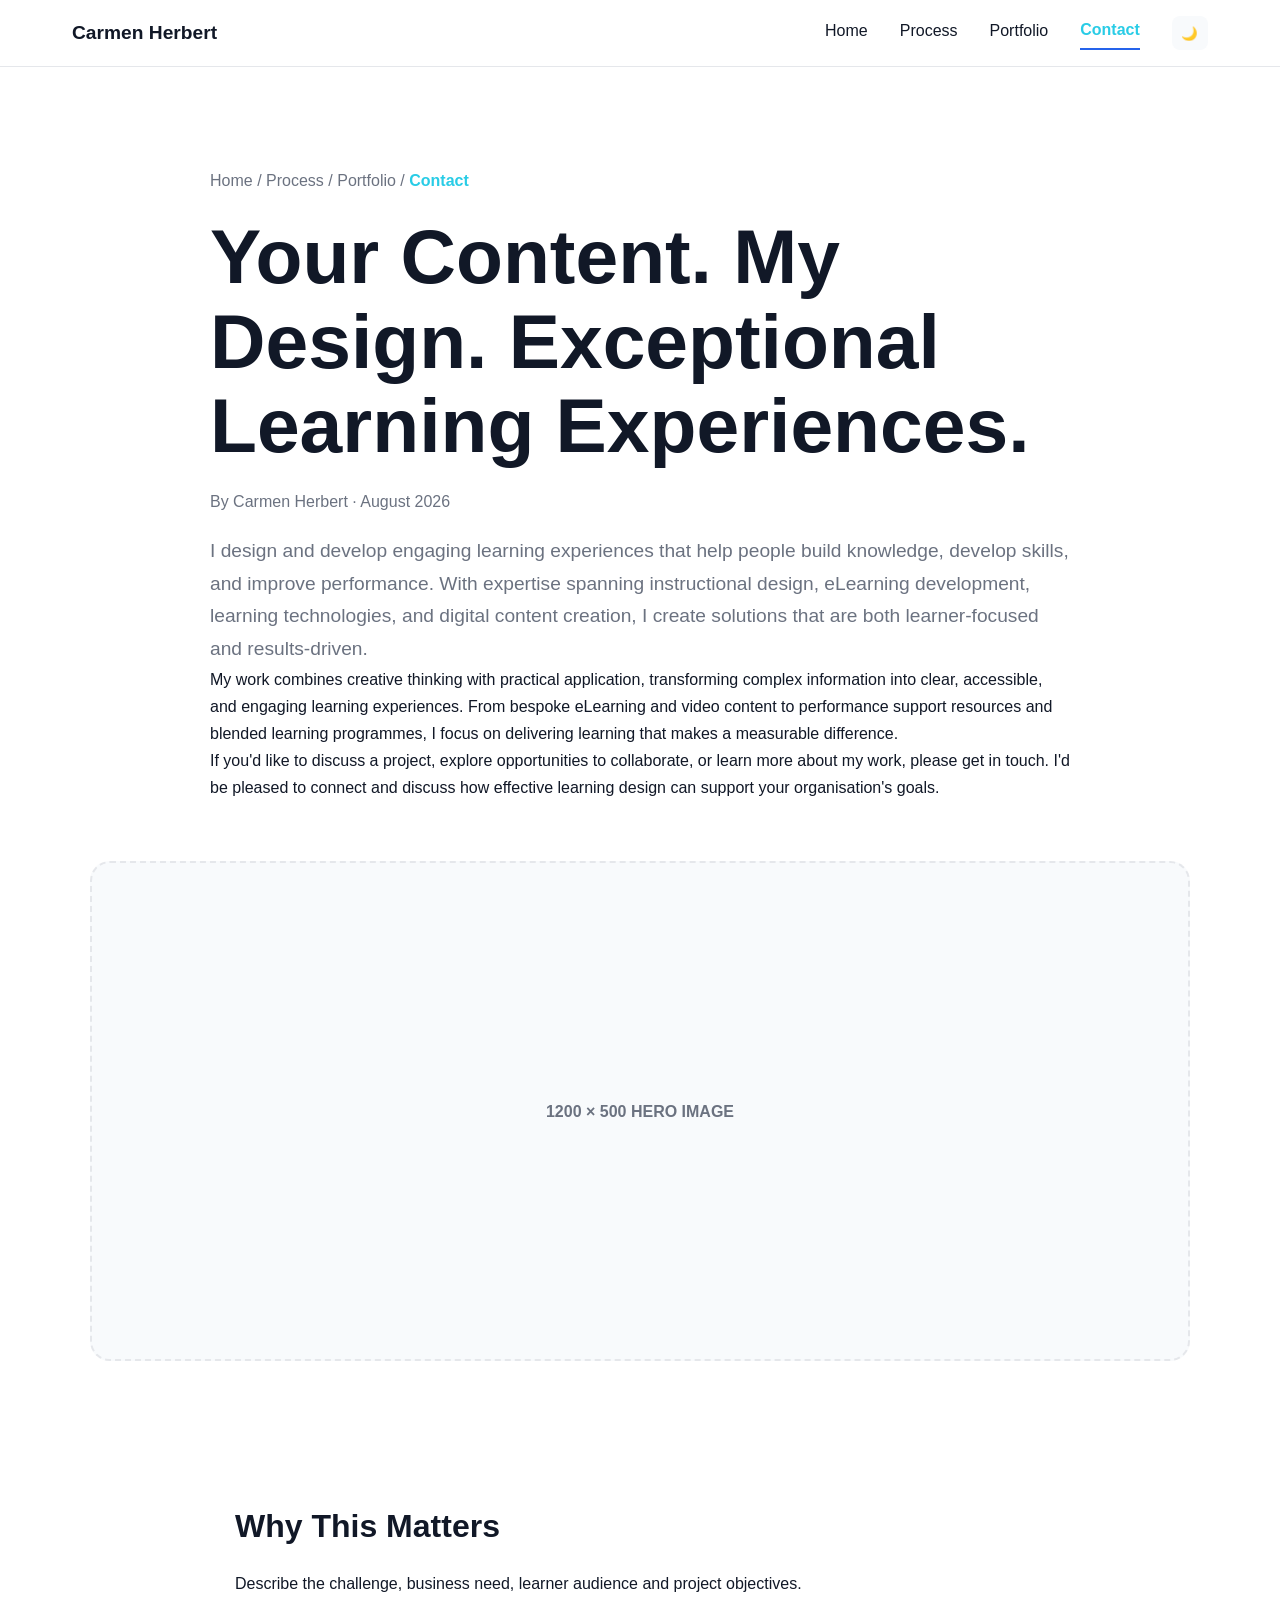
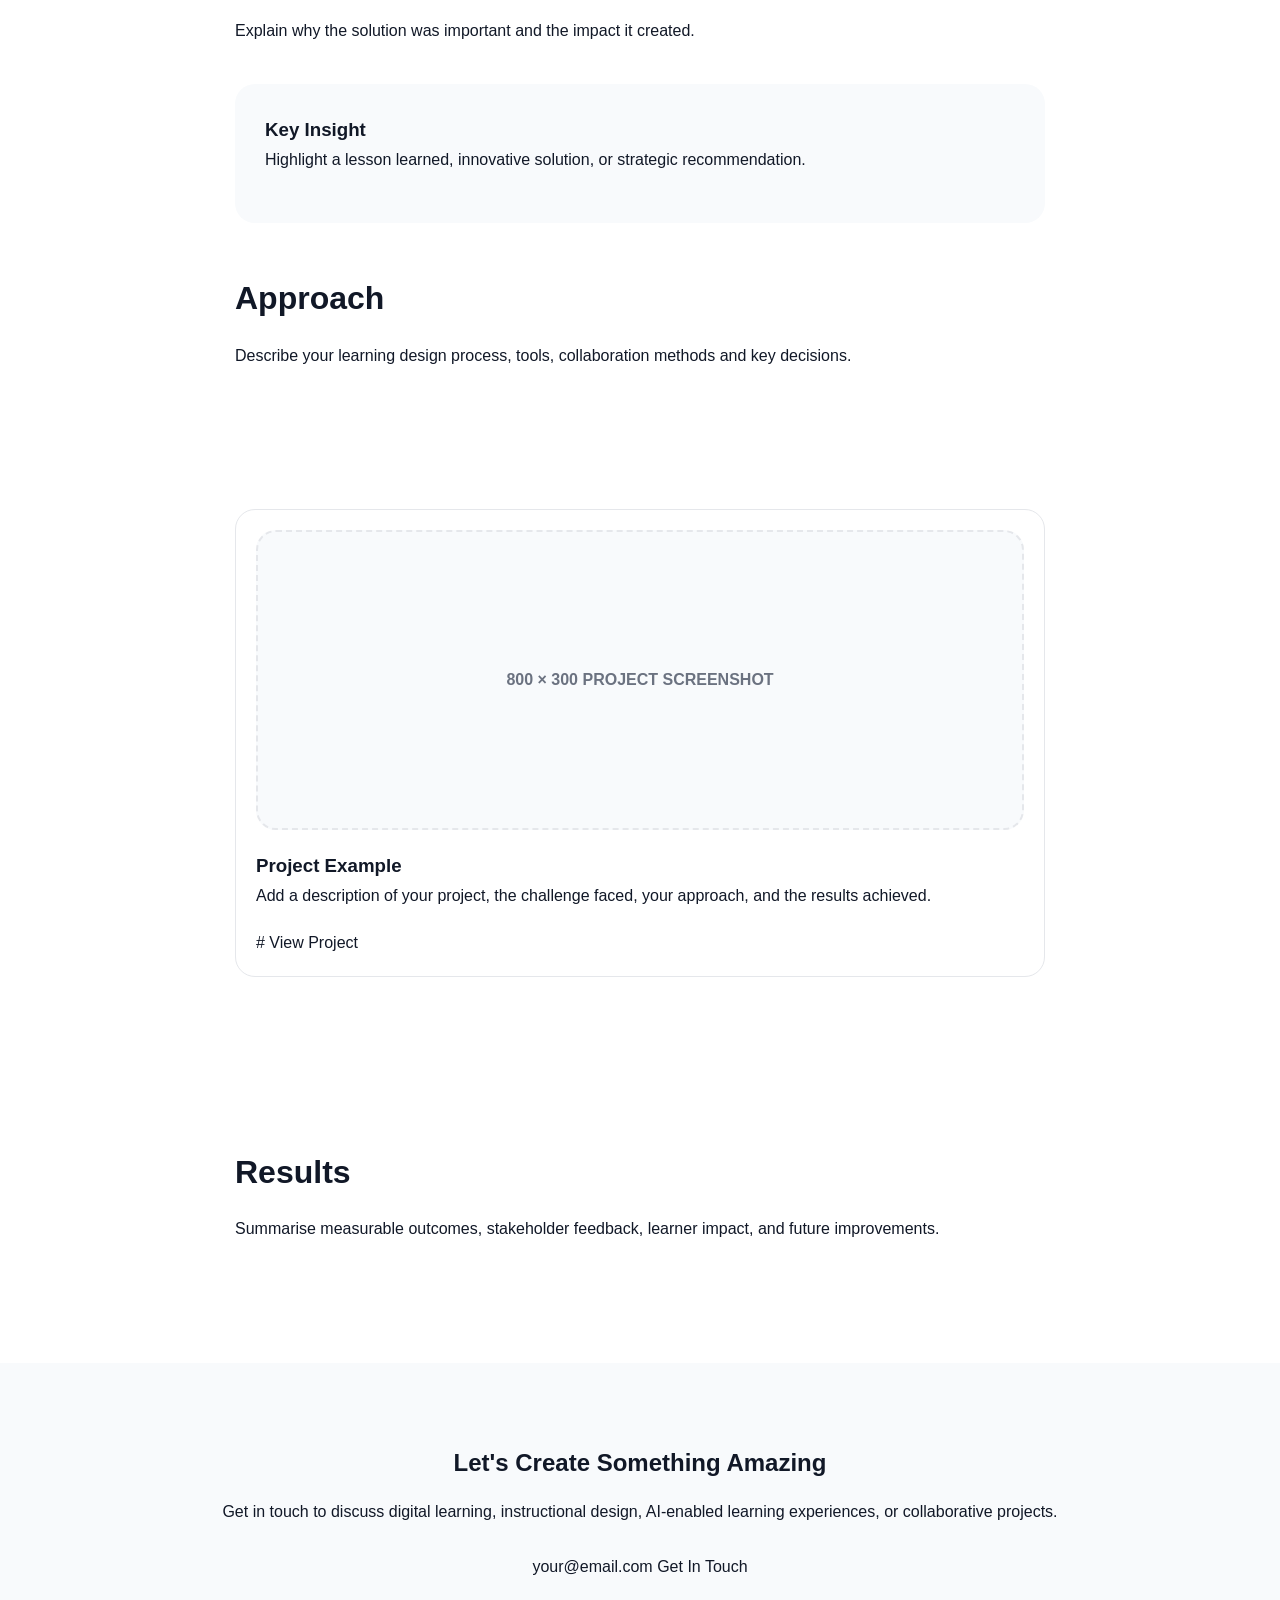
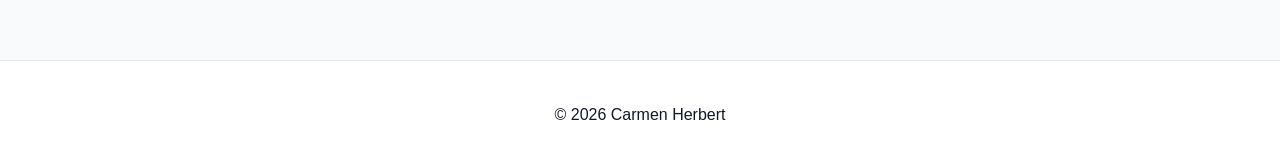
==== Contact.html @ 21429916 "Update Contact.html" ====
<!DOCTYPE html>
<html lang="en">
<head>
<meta charset="UTF-8">
<meta name="viewport" content="width=device-width, initial-scale=1.0">

<title>Carmen Herbert | Learning Experience Portfolio</title>

<style>

:root{
    --bg:#ffffff;
    --text:#111827;
    --muted:#6b7280;
    --card:#f8fafc;
    --border:#e5e7eb;
}

.dark{
    --bg:#0f172a;
    --text:#f8fafc;
    --muted:#94a3b8;
    --card:#1e293b;
    --border:#334155;
}

*{
    margin:0;
    padding:0;
    box-sizing:border-box;
}

html{
    scroll-behavior:smooth;
}

body{
    font-family:Arial, Helvetica, sans-serif;
    background:var(--bg);
    color:var(--text);
    line-height:1.7;
    transition:.3s ease;
}

/* NAVIGATION */

.menu a{
    text-decoration:none;
    color:var(--muted);
    padding-bottom:5px;
}

.menu a:hover{
    color:var(--text);
}

.menu a.active{
    color:#29cce6;
    font-weight:700;
    border-bottom:2px solid #2563eb;
}

.menu a{
    text-decoration:none;
    color:var(--text);
    transition:.3s;
}

.menu a:hover{
    color:#29cce6;
}

header{
    position:sticky;
    top:0;
    background:var(--bg);
    border-bottom:1px solid var(--border);
    z-index:1000;
}

.nav{
    max-width:1200px;
    margin:auto;
    padding:1rem 2rem;

    display:flex;
    justify-content:space-between;
    align-items:center;
}

.logo{
    font-weight:bold;
    font-size:1.2rem;
}

.menu{
    display:flex;
    align-items:center;
    gap:2rem;
}

.menu a{
    text-decoration:none;
    color:var(--text);
}

.theme-btn{
    border:none;
    background:var(--card);
    color:var(--text);
    padding:.6rem;
    border-radius:8px;
    cursor:pointer;
}

.hamburger{
    display:none;
    background:none;
    border:none;
    color:var(--text);
    font-size:1.5rem;
    cursor:pointer;
}

/* HERO */

.hero{
    max-width:900px;
    margin:auto;
    padding:100px 20px 60px;
}

.breadcrumbs{
    color:var(--muted);
    margin-bottom:20px;
}
.breadcrumbs a{
    color:var(--muted);
    text-decoration:none;
    transition:.3s;
}
.breadcrumbs a:hover{
    color:#29cce6;
}
.breadcrumbs a.active{
    color:#29cce6;
    font-weight:bold;
}

.hero h1{
    font-size:clamp(3rem,6vw,5rem);
    line-height:1.1;
    margin-bottom:20px;
}

.meta{
    color:var(--muted);
    margin-bottom:20px;
}

.intro{
    font-size:1.2rem;
    color:var(--muted);
}

/* CONTENT */

.content{
    max-width:850px;
    margin:auto;
    padding:40px 20px;
}

.content h2{
    margin:3rem 0 1rem;
    font-size:2rem;
}

.content p{
    margin-bottom:1.25rem;
}

.callout{
    background:var(--card);
    padding:30px;
    border-radius:20px;
    margin:40px 0;
}

/* PLACEHOLDER IMAGES */

.placeholder{
    background:var(--card);
    border:2px dashed var(--border);
    border-radius:20px;

    display:flex;
    justify-content:center;
    align-items:center;

    color:var(--muted);
    font-weight:bold;
    text-align:center;
}

.hero-placeholder{
    height:500px;
    margin:0 auto 50px;
    max-width:1100px;
}

.project-placeholder{
    height:300px;
    margin-bottom:20px;
}

/* PROJECT CARD */

.project-card{
    border:1px solid var(--border);
    border-radius:20px;
    padding:20px;
    margin:40px 0;
    transition:.3s ease;
}

.project-card:hover{
    transform:translateY(-5px);
}

.button{
    display:inline-block;
    background:#2563eb;
    color:white;
    text-decoration:none;
    padding:12px 20px;
    border-radius:10px;
    margin-top:10px;
}

/* CTA */

.cta{
    background:var(--card);
    text-align:center;
    padding:80px 20px;
    margin-top:60px;
}

.cta h2{
    margin-bottom:15px;
}

/* FOOTER */

footer{
    text-align:center;
    padding:40px;
    border-top:1px solid var(--border);
}

/* ANIMATION */

.reveal{
    opacity:0;
    transform:translateY(40px);
    transition:.8s ease;
}

.reveal.active{
    opacity:1;
    transform:translateY(0);
}

/* MOBILE */

@media(max-width:768px){

    .hamburger{
        display:block;
    }

    .menu{
        display:none;
        position:absolute;
        top:70px;
        left:0;
        right:0;
        background:var(--bg);
        flex-direction:column;
        padding:2rem;
        border-bottom:1px solid var(--border);
    }

    .menu.active{
        display:flex;
    }

    .hero h1{
        font-size:3rem;
    }
}

</style>

</head>

<body>

<header>

<nav class="nav">

<div class="logo">
Carmen Herbert
</div>

<button id="menu-toggle" class="hamburger">
☰
</button>

<div class="menu" id="menu">

<a href="index.html">Home</a>
<a href="Process.html">Process</a>
<a href="Portfolio.html">Portfolio</a>
<a href="Contact.html">Contact</a>

<button id="theme-toggle" class="theme-btn">
🌙
</button>

</div>

</nav>

</header>

<main>

<section id="home" class="hero reveal">

<div class="breadcrumbs">

<a href="index.html">Home</a>
<span>/</span>

<a href="Process.html">Process</a>
<span>/</span>

<a href="Portfolio.html">Portfolio</a>
<span>/</span>

<a href="Contact.html">Contact</a>

</div>

<h1>
Your Content. My Design. Exceptional Learning Experiences.
</h1>

<div class="meta">
By Carmen Herbert · August 2026
</div>

<p class="intro">
I design and develop engaging learning experiences that help people build knowledge, develop skills, and improve performance. With expertise spanning instructional design, eLearning development, learning technologies, and digital content creation, I create solutions that are both learner-focused and results-driven.

<p>My work combines creative thinking with practical application, transforming complex information into clear, accessible, and engaging learning experiences. From bespoke eLearning and video content to performance support resources and blended learning programmes, I focus on delivering learning that makes a measurable difference.

</p>If you'd like to discuss a project, explore opportunities to collaborate, or learn more about my work, please get in touch. I'd be pleased to connect and discuss how effective learning design can support your organisation's goals.
</section>

<div class="placeholder hero-placeholder reveal">
1200 × 500 HERO IMAGE
</div>

<section id="process" class="content reveal">

<h2>Why This Matters</h2>

<p>
Describe the challenge, business need, learner audience and project objectives.
</p>

<p>
Explain why the solution was important and the impact it created.
</p>

<div class="callout">

<h3>Key Insight</h3>

<p>
Highlight a lesson learned, innovative solution, or strategic recommendation.
</p>

</div>

<h2>Approach</h2>

<p>
Describe your learning design process, tools, collaboration methods and key decisions.
</p>

</section>

<section id="portfolio" class="content reveal">

<div class="project-card">

<div class="placeholder project-placeholder">
800 × 300 PROJECT SCREENSHOT
</div>

<h3>Project Example</h3>

<p>
Add a description of your project, the challenge faced, your approach, and the results achieved.
</p>

#
View Project
</a>

</div>

</section>

<section class="content reveal">

<h2>Results</h2>

<p>
Summarise measurable outcomes, stakeholder feedback, learner impact, and future improvements.
</p>

</section>

<section id="contact" class="cta reveal">

<h2>
Let's Create Something Amazing
</h2>

<p>
Get in touch to discuss digital learning, instructional design, AI-enabled learning experiences, or collaborative projects.
</p>

<br>

your@email.com
Get In Touch
</a>

</section>

</main>

<footer>

<p>© 2026 Carmen Herbert</p>

</footer>

<script>

/* Dark Mode */

const themeToggle =
document.getElementById("theme-toggle");

themeToggle.addEventListener("click",()=>{

document.body.classList.toggle("dark");

themeToggle.textContent =
document.body.classList.contains("dark")
? "☀️"
: "🌙";

});

/* Mobile Menu */

const menu =
document.getElementById("menu");

document
.getElementById("menu-toggle")
.addEventListener("click",()=>{

menu.classList.toggle("active");

});

/* Active Page */
 

document.addEventListener("DOMContentLoaded", () => {
 
    const currentPage =
        window.location.pathname.split("/").pop() || "index.html";

    document
        .querySelectorAll(".menu a, .breadcrumbs a")
        .forEach(link => {

            const href = link.getAttribute("href");
    
            if (
                href.toLowerCase() ===
                currentPage.toLowerCase()
            ) {
                link.classList.add("active");
            }
        });
});

    
/* Scroll Animation */

const observer =
new IntersectionObserver(entries=>{

entries.forEach(entry=>{

if(entry.isIntersecting){

entry.target.classList.add("active");

}

});

});

document
.querySelectorAll(".reveal")
.forEach(el=>observer.observe(el));

</script>

</body>
</html>
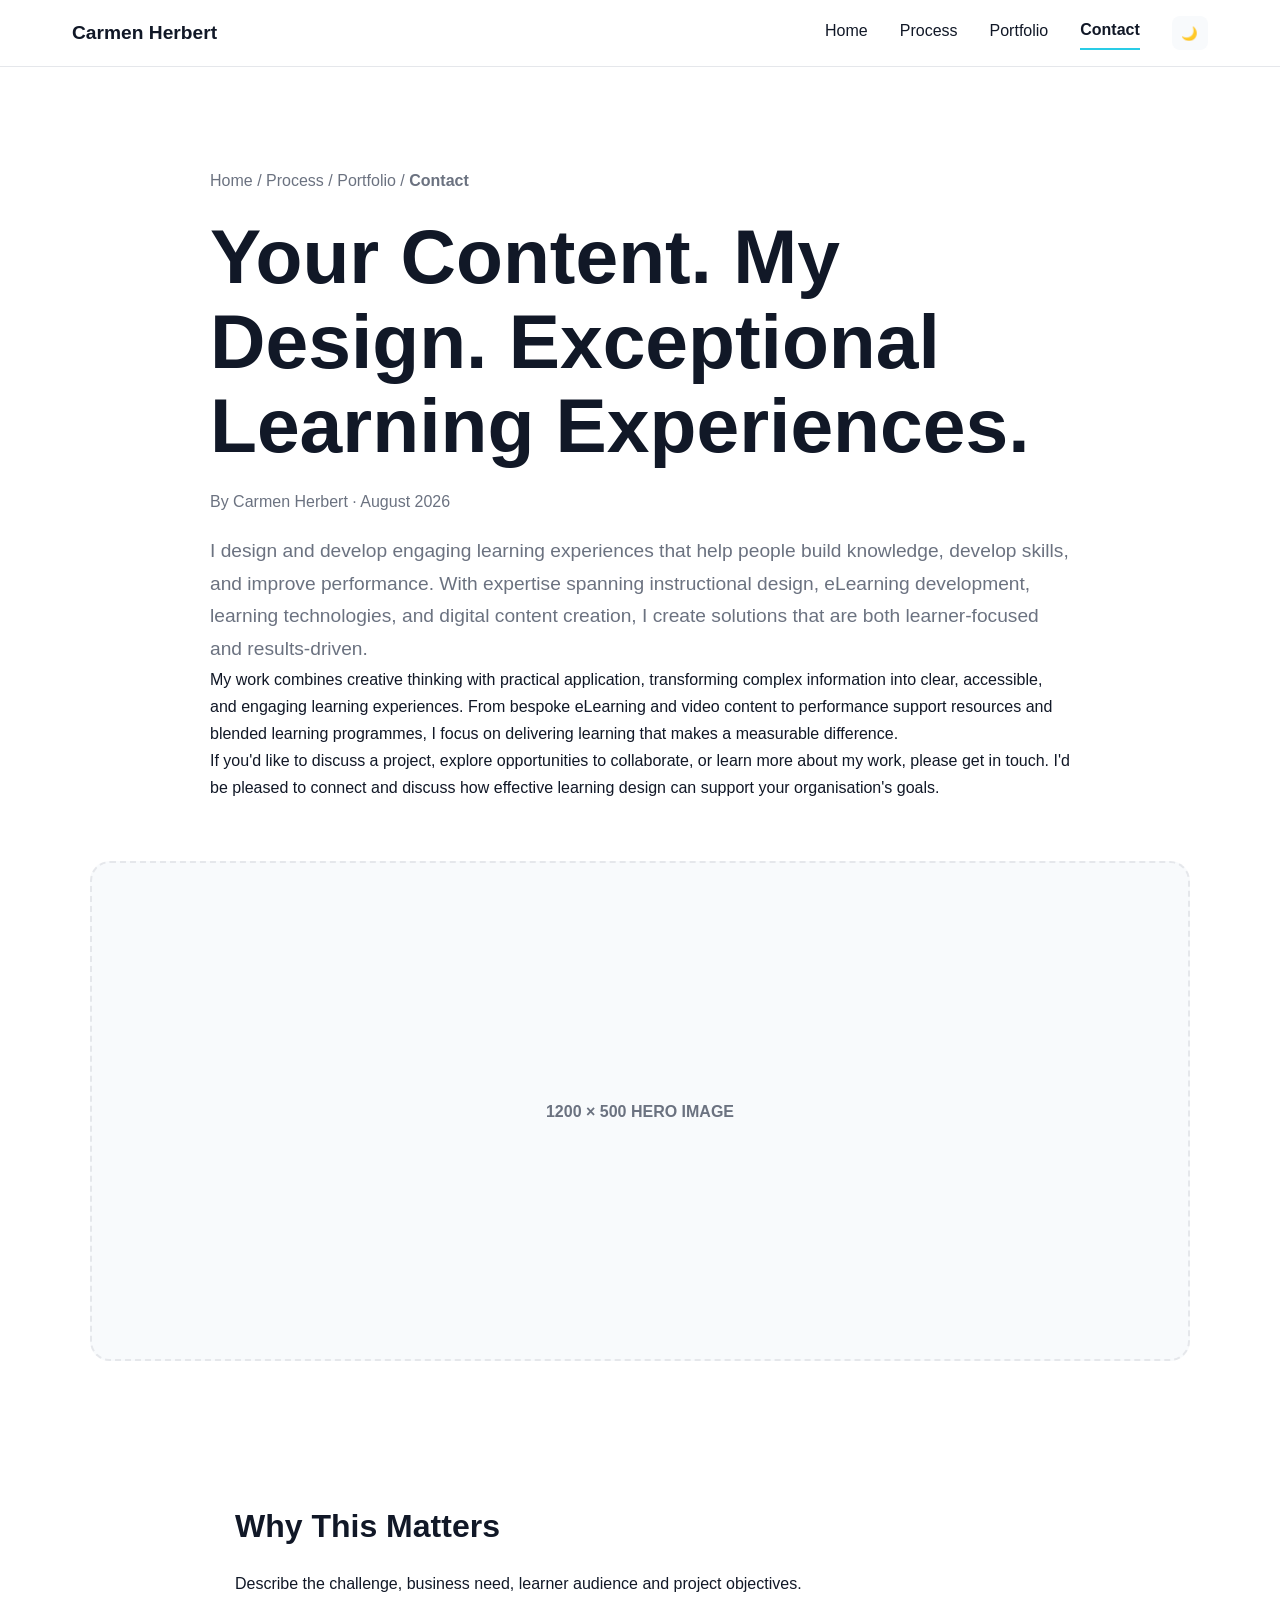
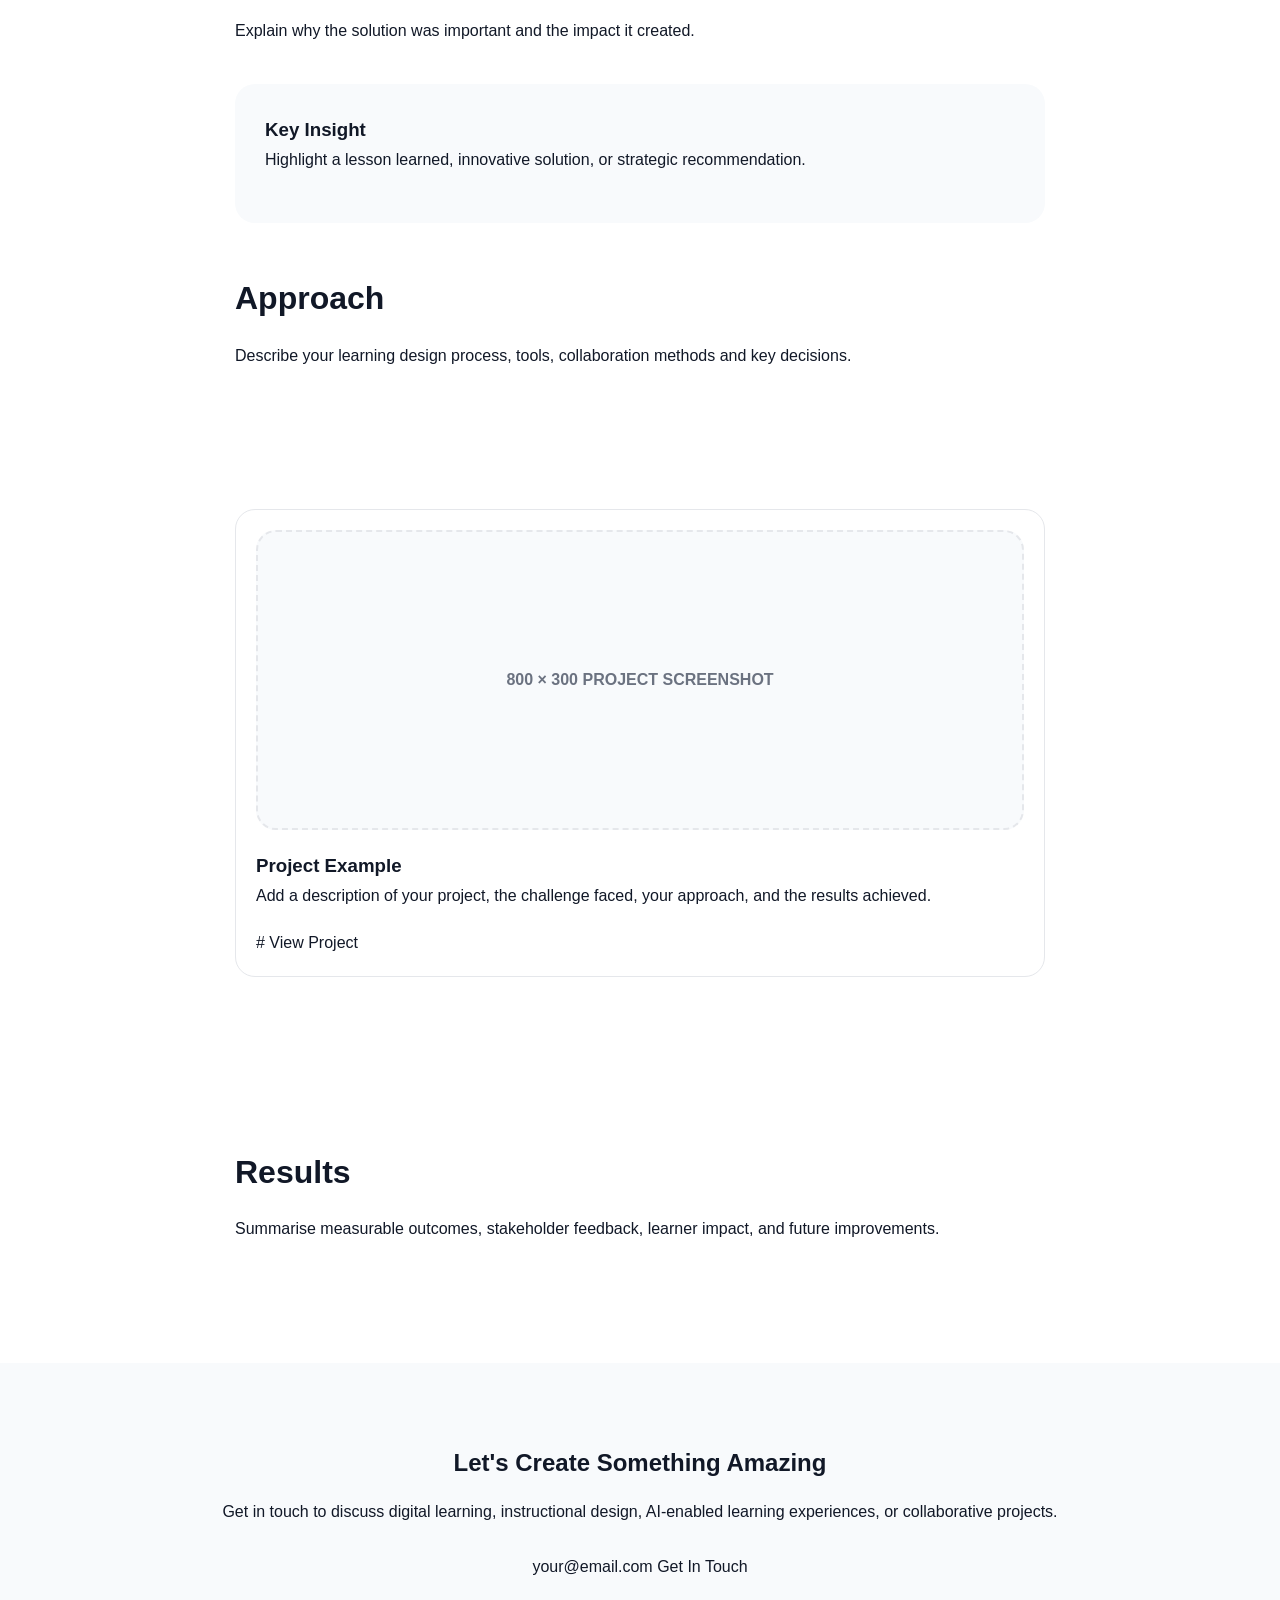
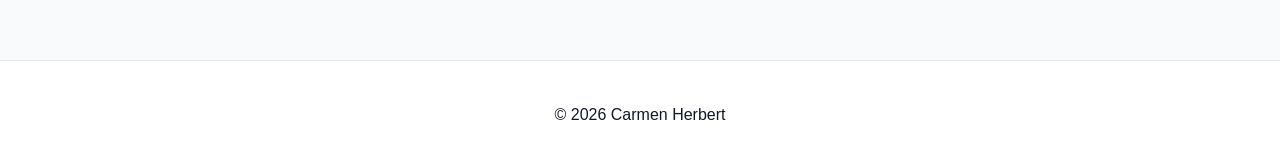
==== commit a7afbefa: "Update Contact.html" ====
--- a/Contact.html
+++ b/Contact.html
@@ -55,9 +55,9 @@
 }
 
 .menu a.active{
-    color:#29cce6;
+    color:##29cce6;
     font-weight:700;
-    border-bottom:2px solid #2563eb;
+    border-bottom:2px solid #29cce6;
 }
 
 .menu a{
@@ -143,7 +143,7 @@
     color:#29cce6;
 }
 .breadcrumbs a.active{
-    color:#29cce6;
+    color:##29cce6;
     font-weight:bold;
 }
 
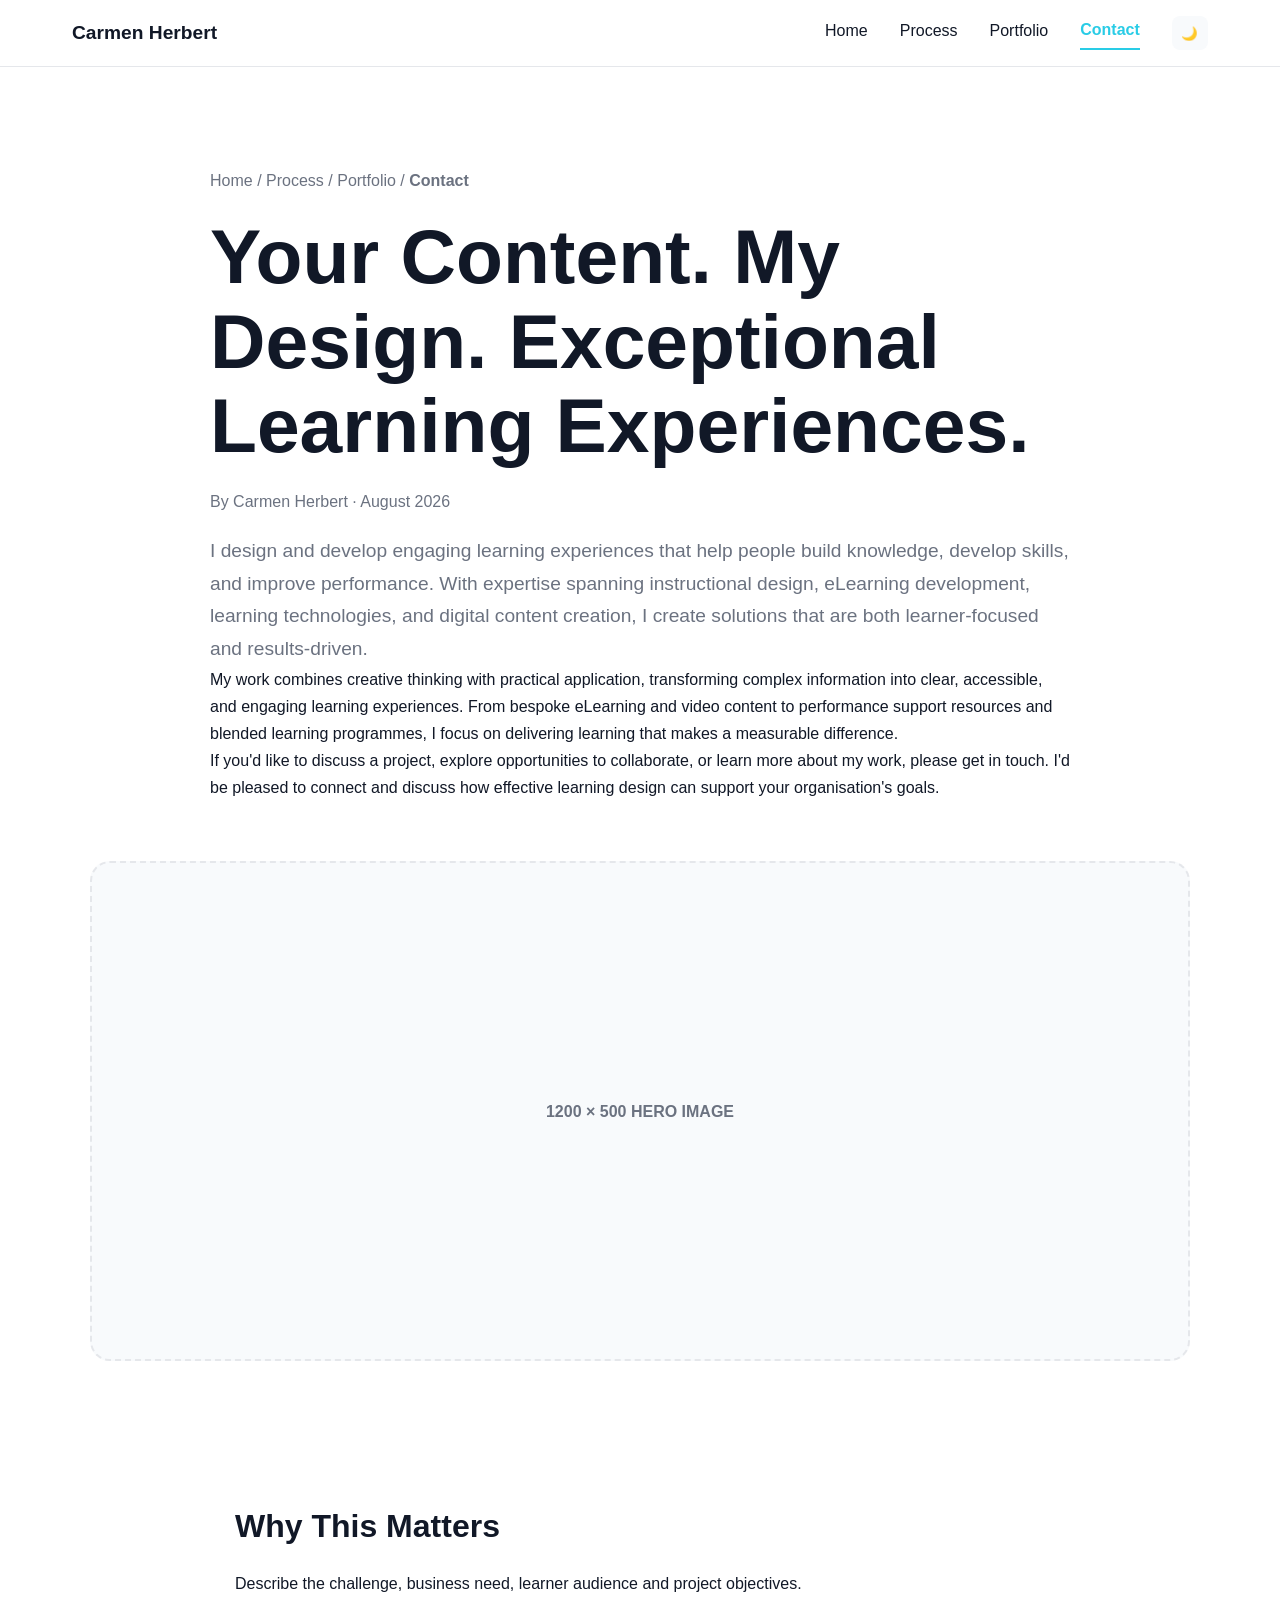
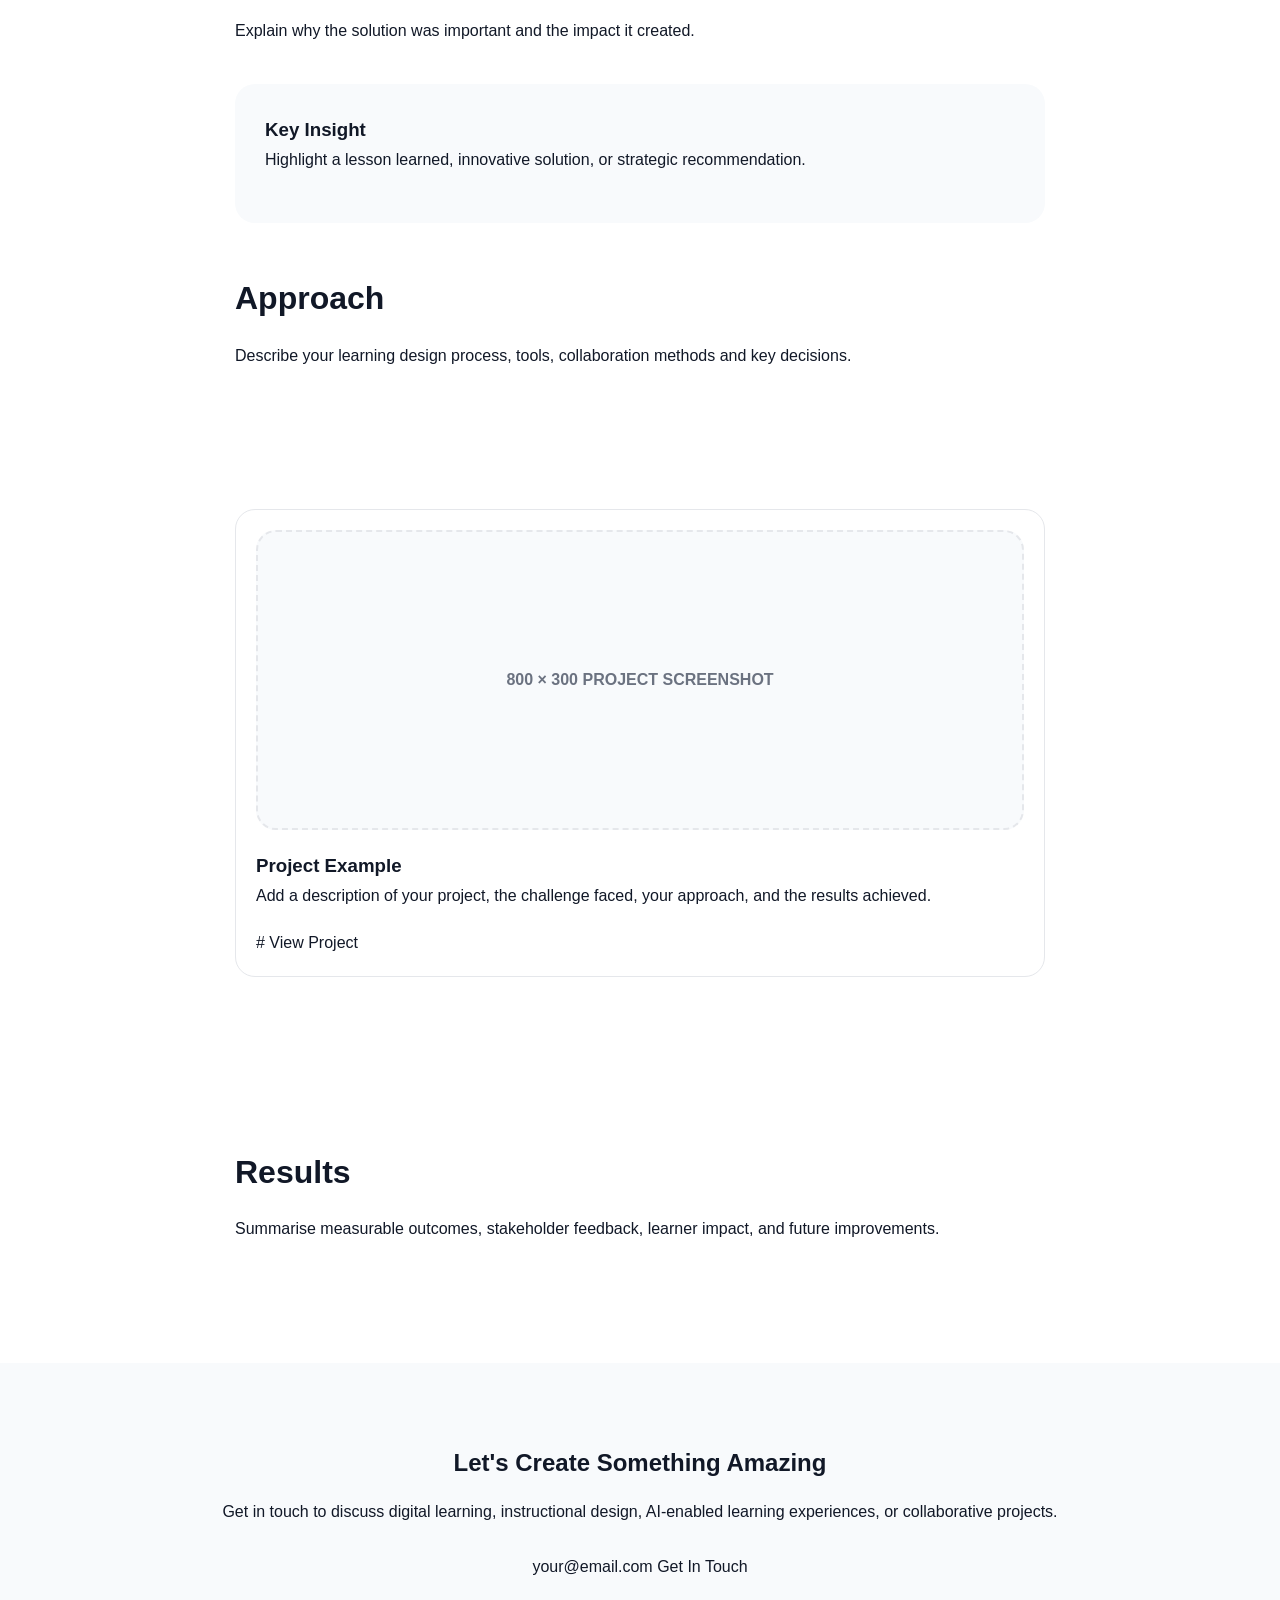
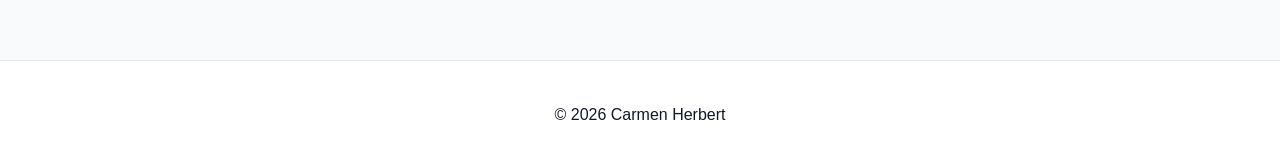
==== commit 8834e21b: "Update Contact.html" ====
--- a/Contact.html
+++ b/Contact.html
@@ -55,7 +55,7 @@
 }
 
 .menu a.active{
-    color:##29cce6;
+    color:#29cce6;
     font-weight:700;
     border-bottom:2px solid #29cce6;
 }
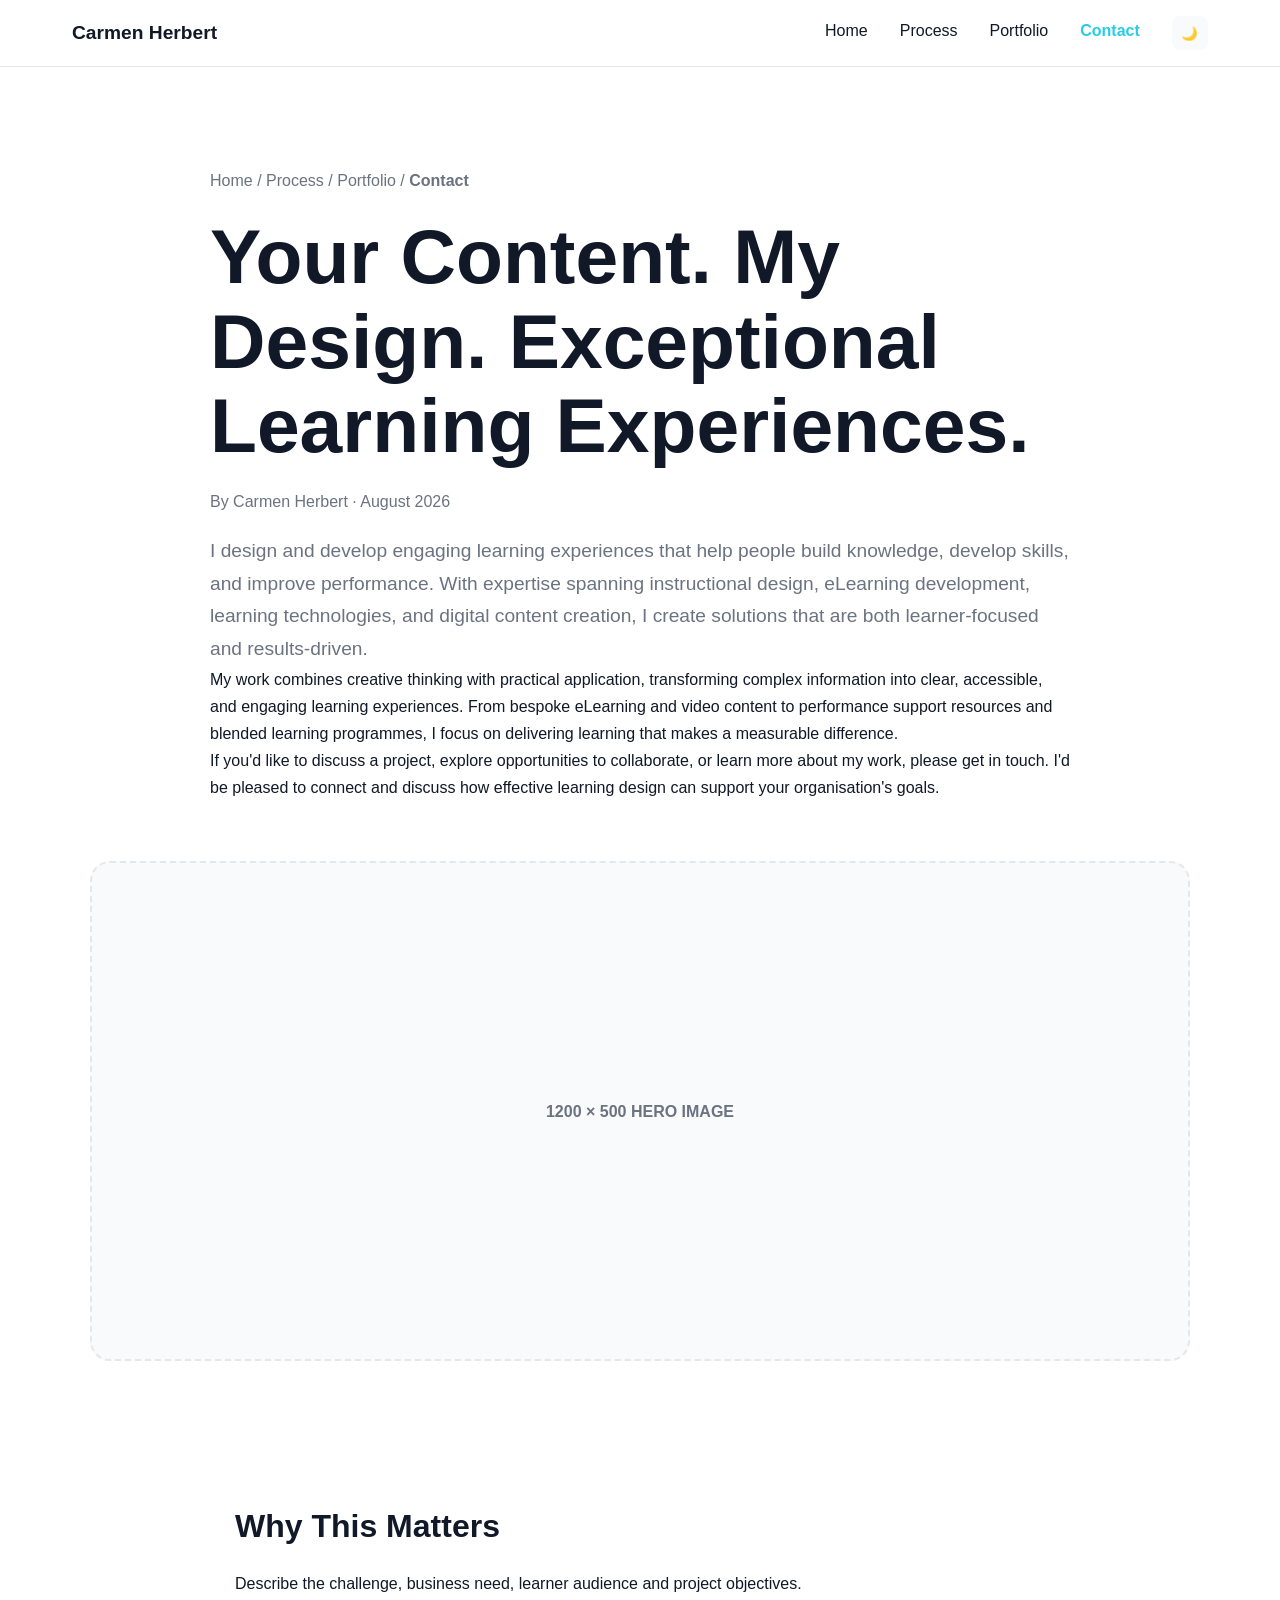
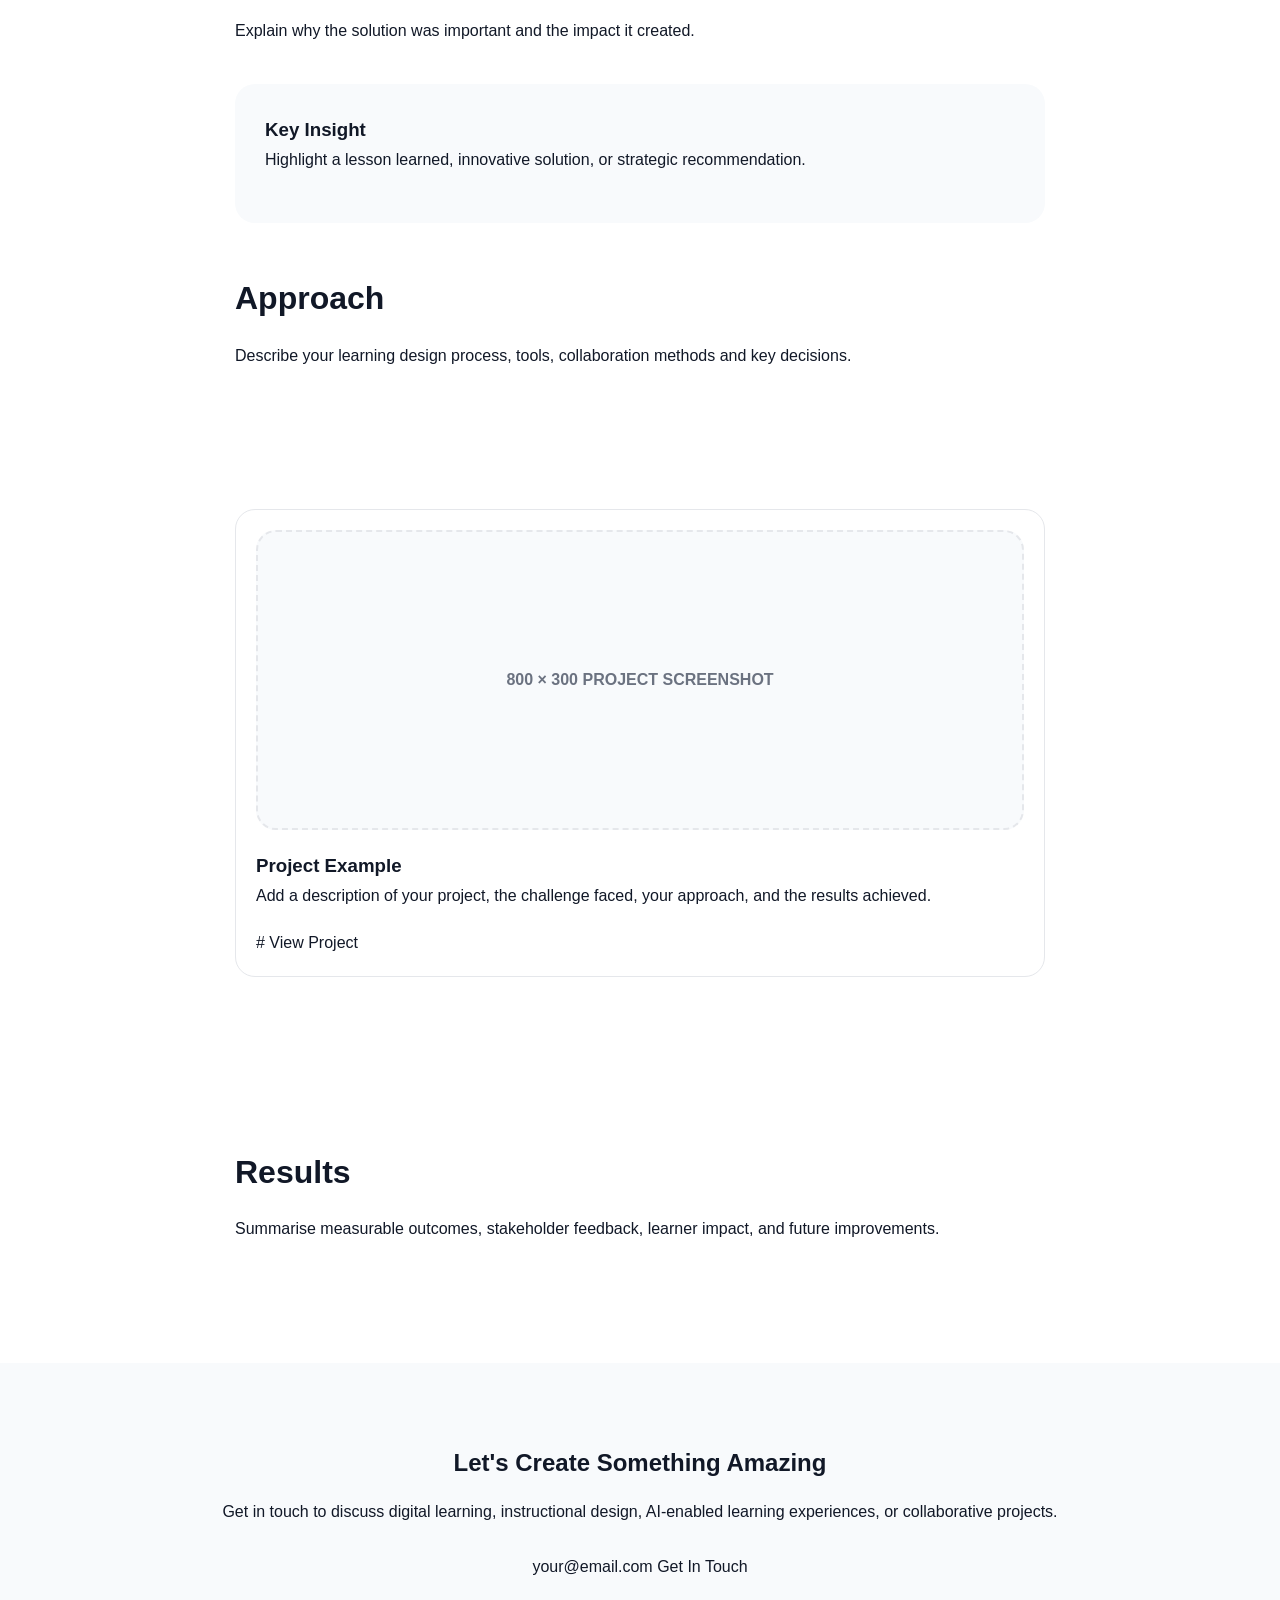
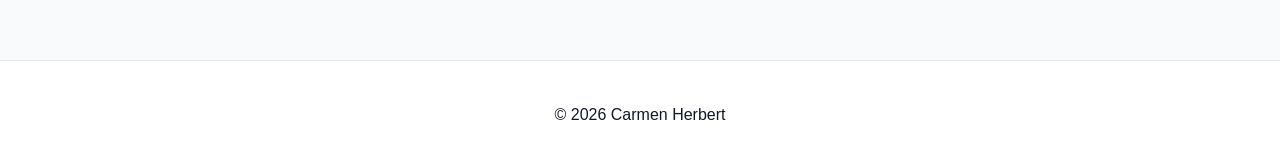
==== commit a483adba: "Update Contact.html" ====
--- a/Contact.html
+++ b/Contact.html
@@ -57,7 +57,7 @@
 .menu a.active{
     color:#29cce6;
     font-weight:700;
-    border-bottom:2px solid #29cce6;
+    border-bottom:none;
 }
 
 .menu a{
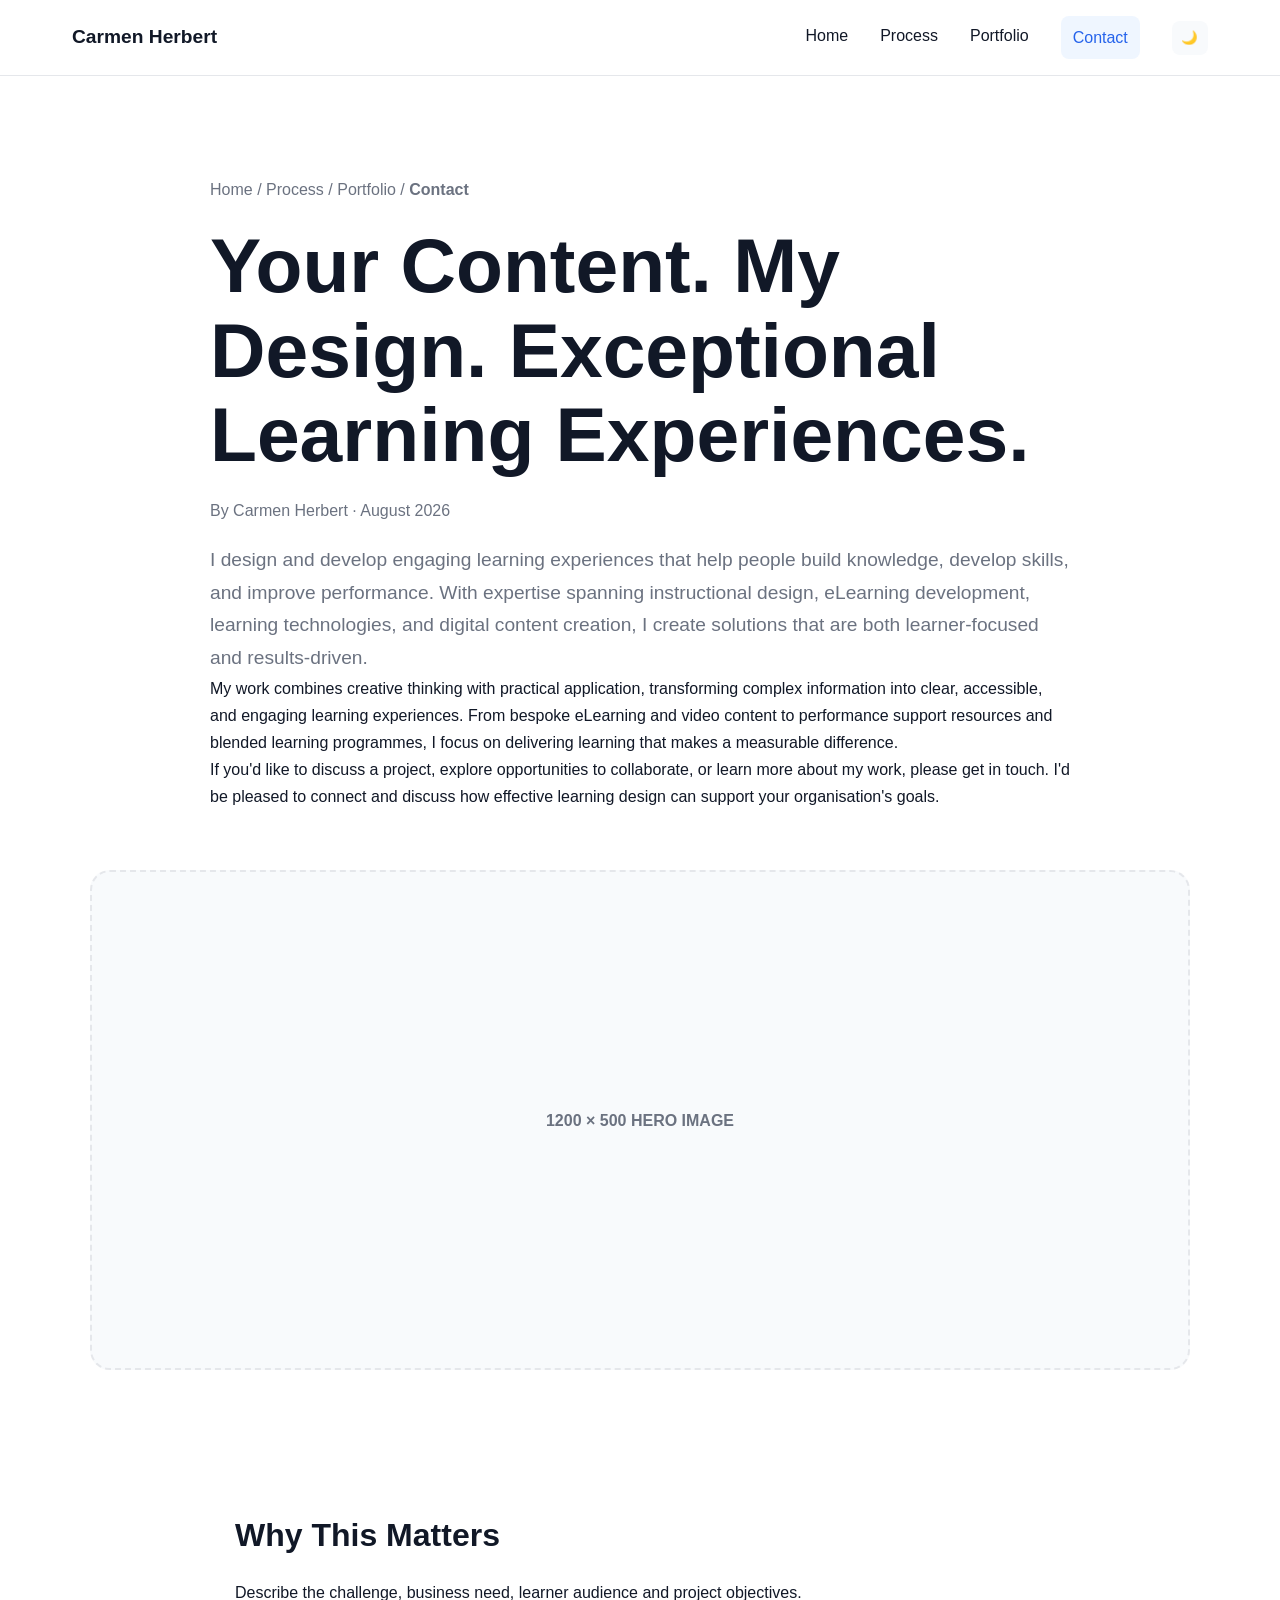
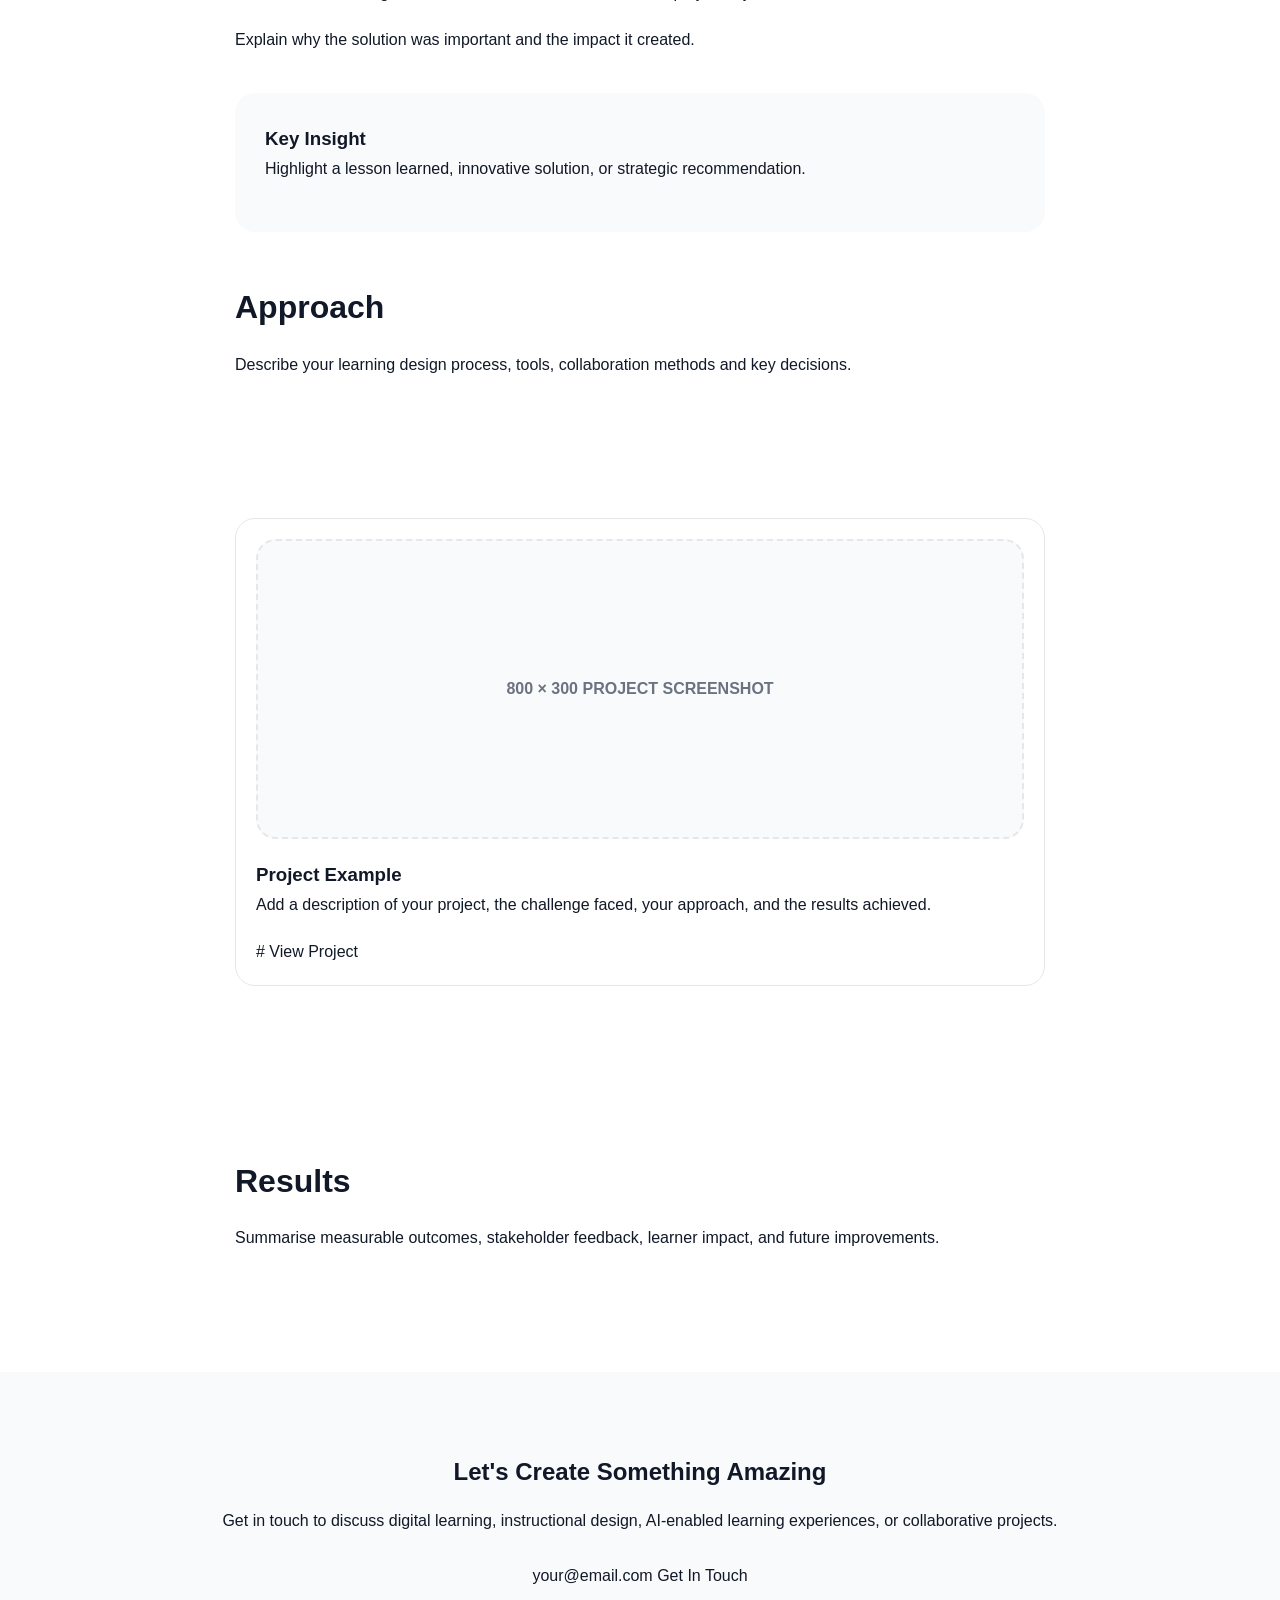
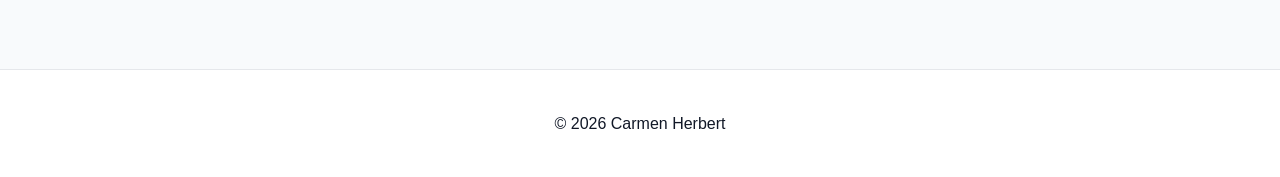
==== commit b52aa2a7: "Update Contact.html" ====
--- a/Contact.html
+++ b/Contact.html
@@ -55,9 +55,10 @@
 }
 
 .menu a.active{
-    color:#29cce6;
-    font-weight:700;
-    border-bottom:none;
+    color:#2563eb;
+    background:#eff6ff;
+    padding:8px 12px;
+    border-radius:8px;
 }
 
 .menu a{
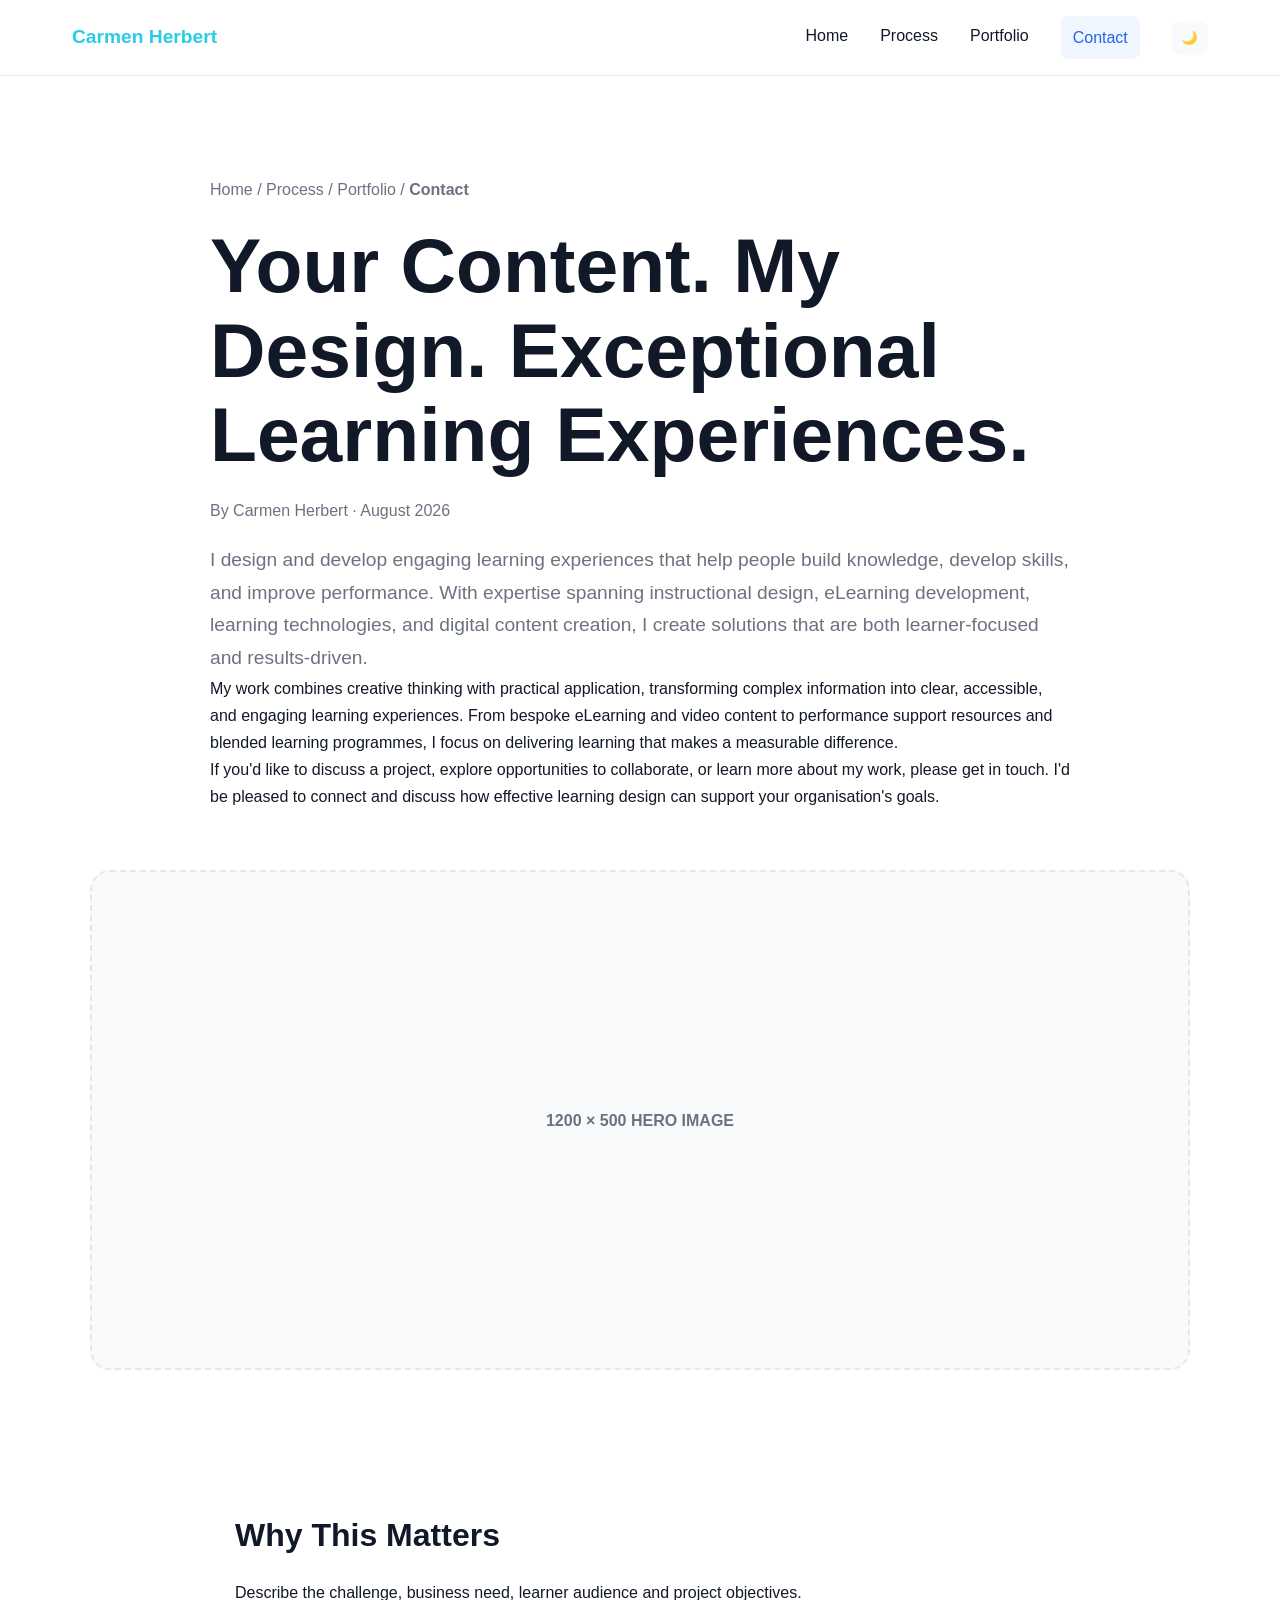
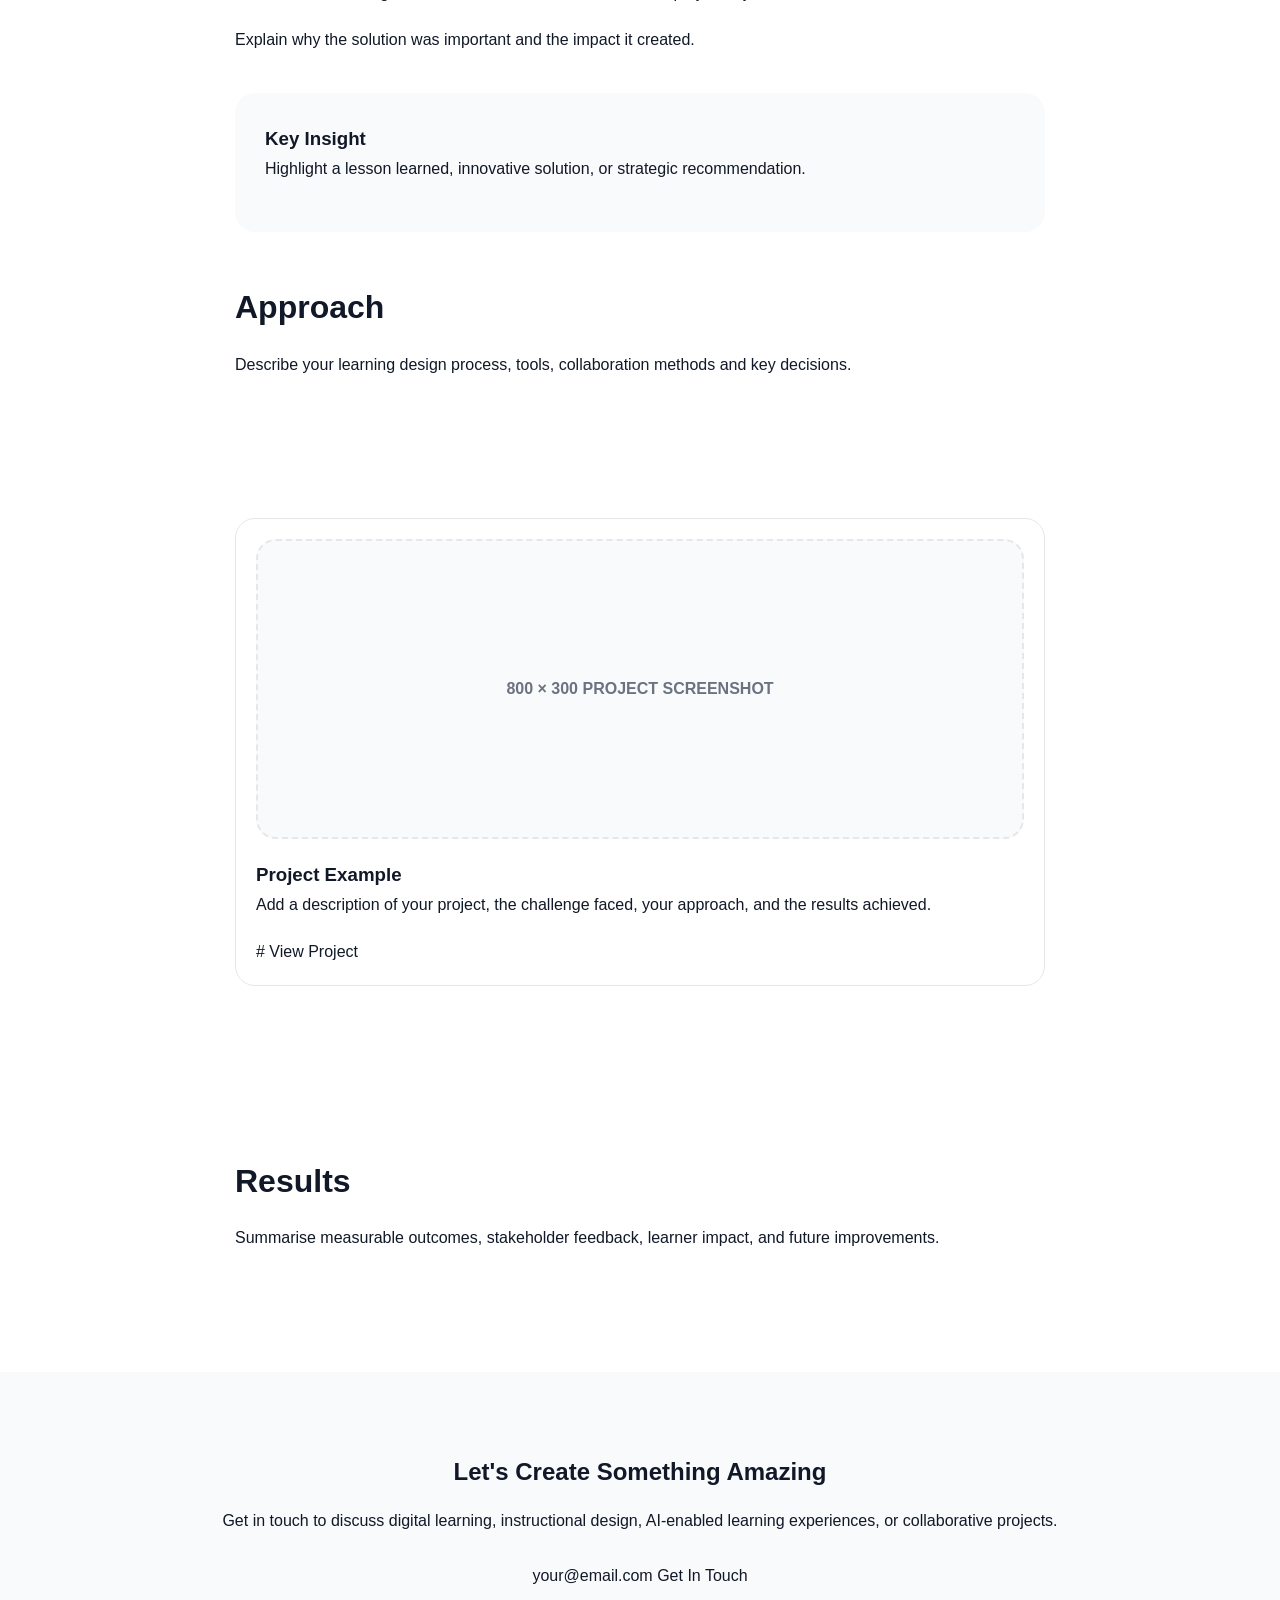
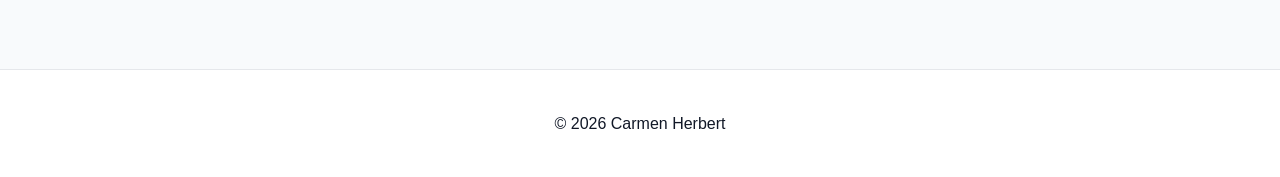
==== commit 5e37b904: "Update Contact.html" ====
--- a/Contact.html
+++ b/Contact.html
@@ -92,6 +92,7 @@
 .logo{
     font-weight:bold;
     font-size:1.2rem;
+    color:#29cce6;
 }
 
 .menu{
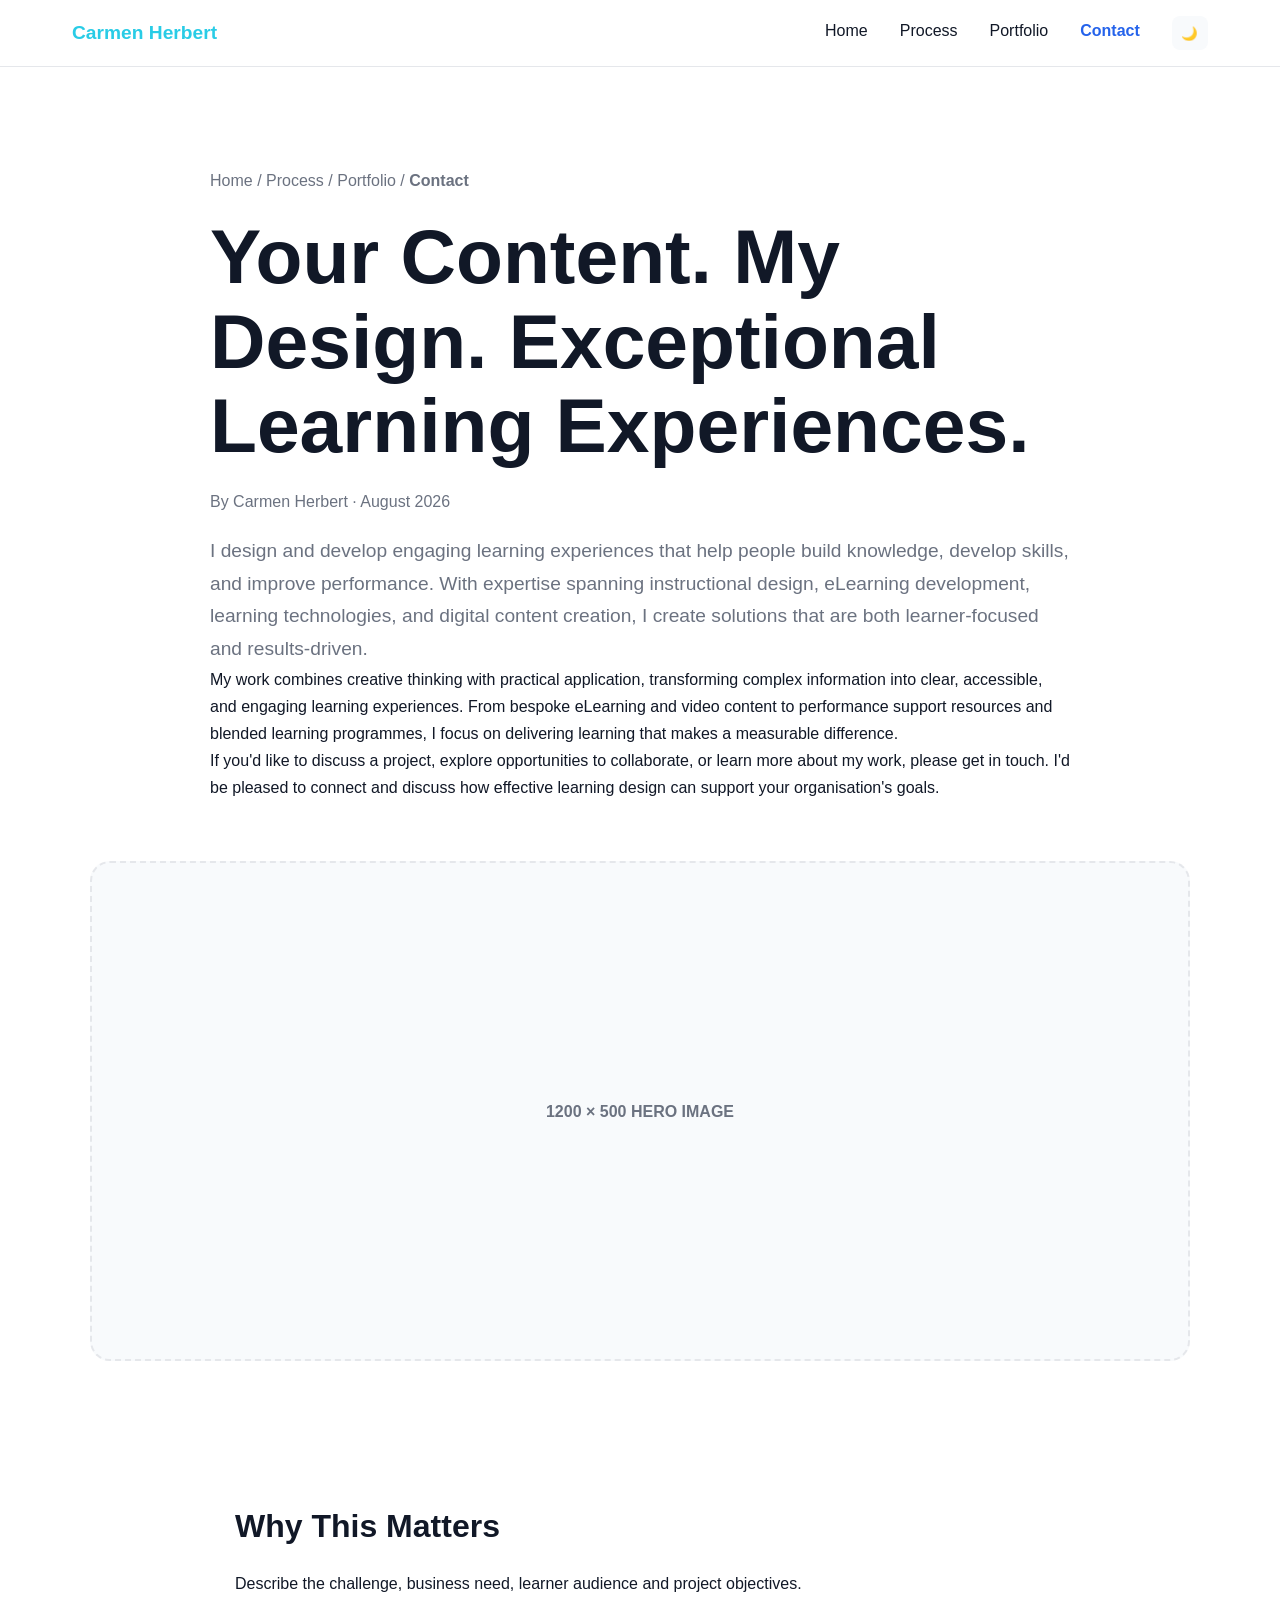
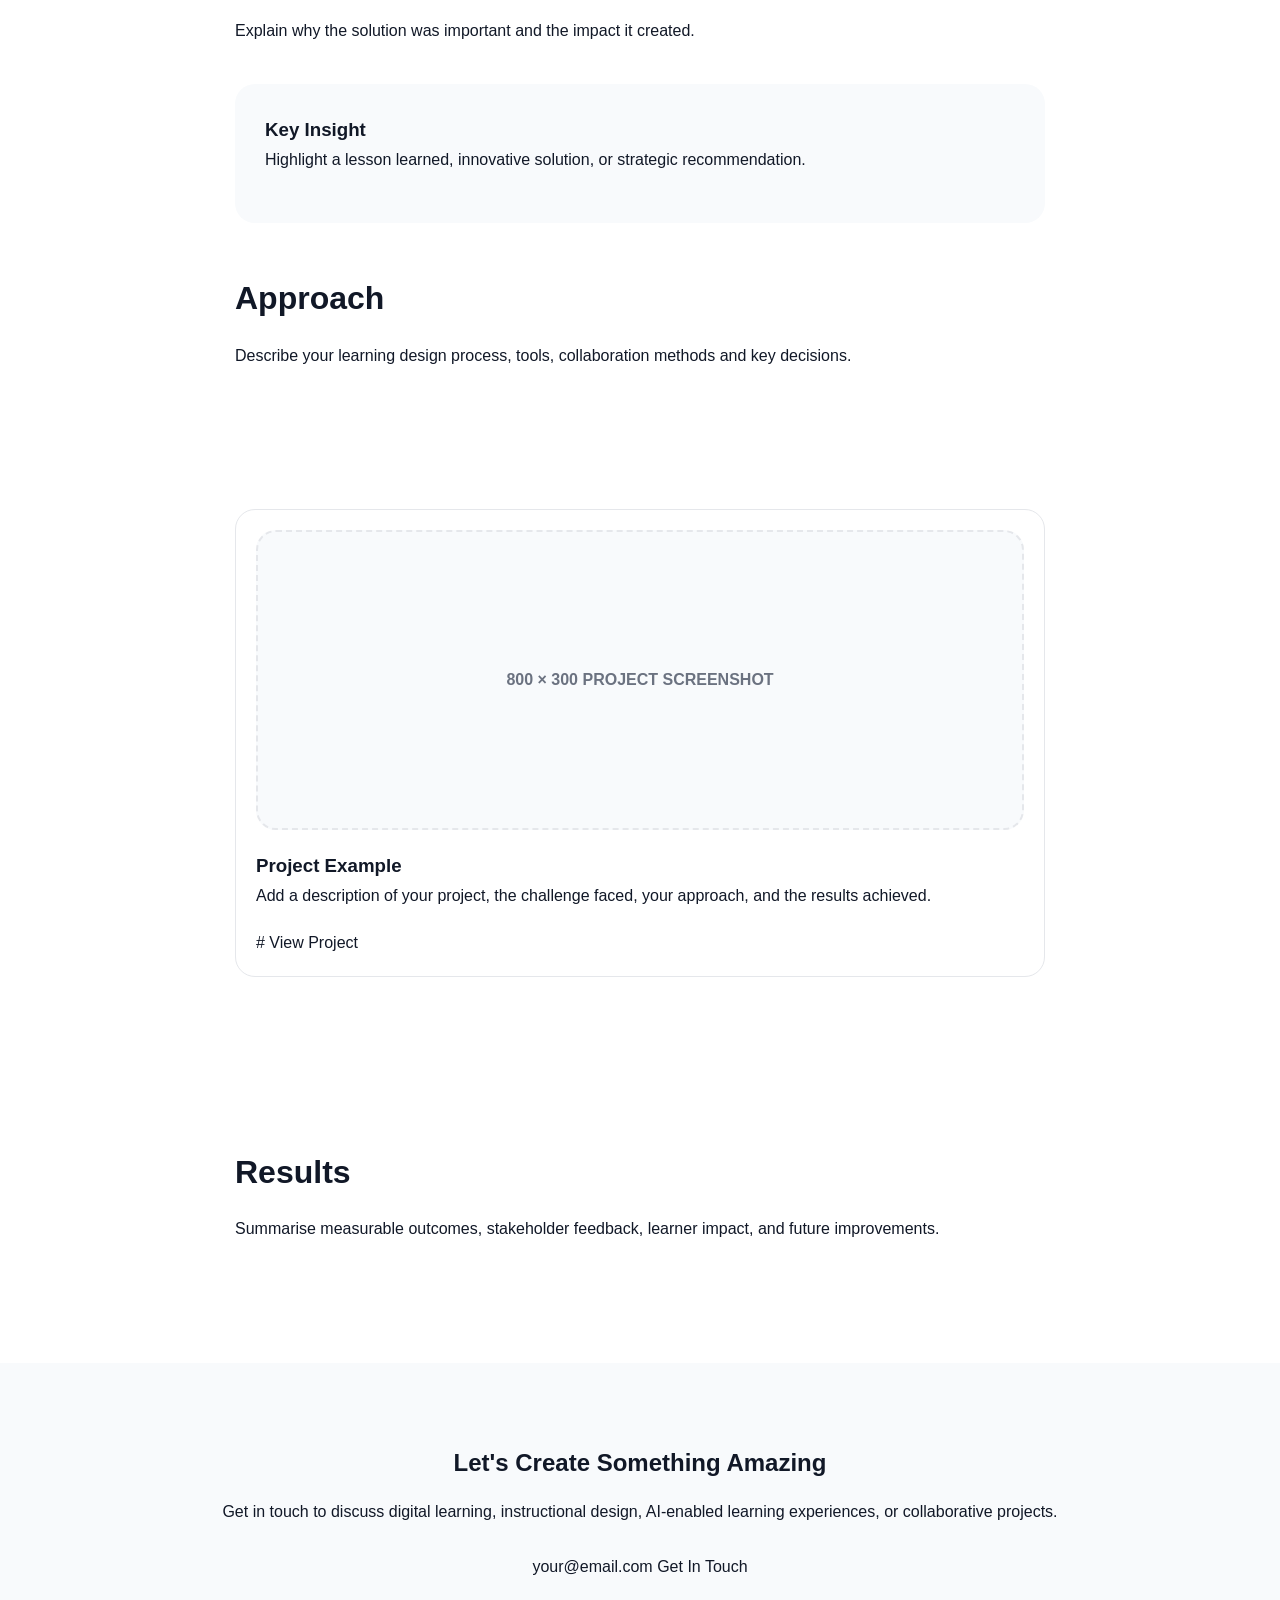
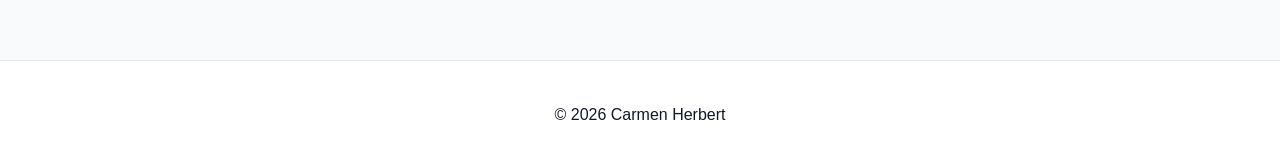
==== commit 707f95ff: "Update Contact.html" ====
--- a/Contact.html
+++ b/Contact.html
@@ -56,9 +56,7 @@
 
 .menu a.active{
     color:#2563eb;
-    background:#eff6ff;
-    padding:8px 12px;
-    border-radius:8px;
+    font-weight:700;
 }
 
 .menu a{
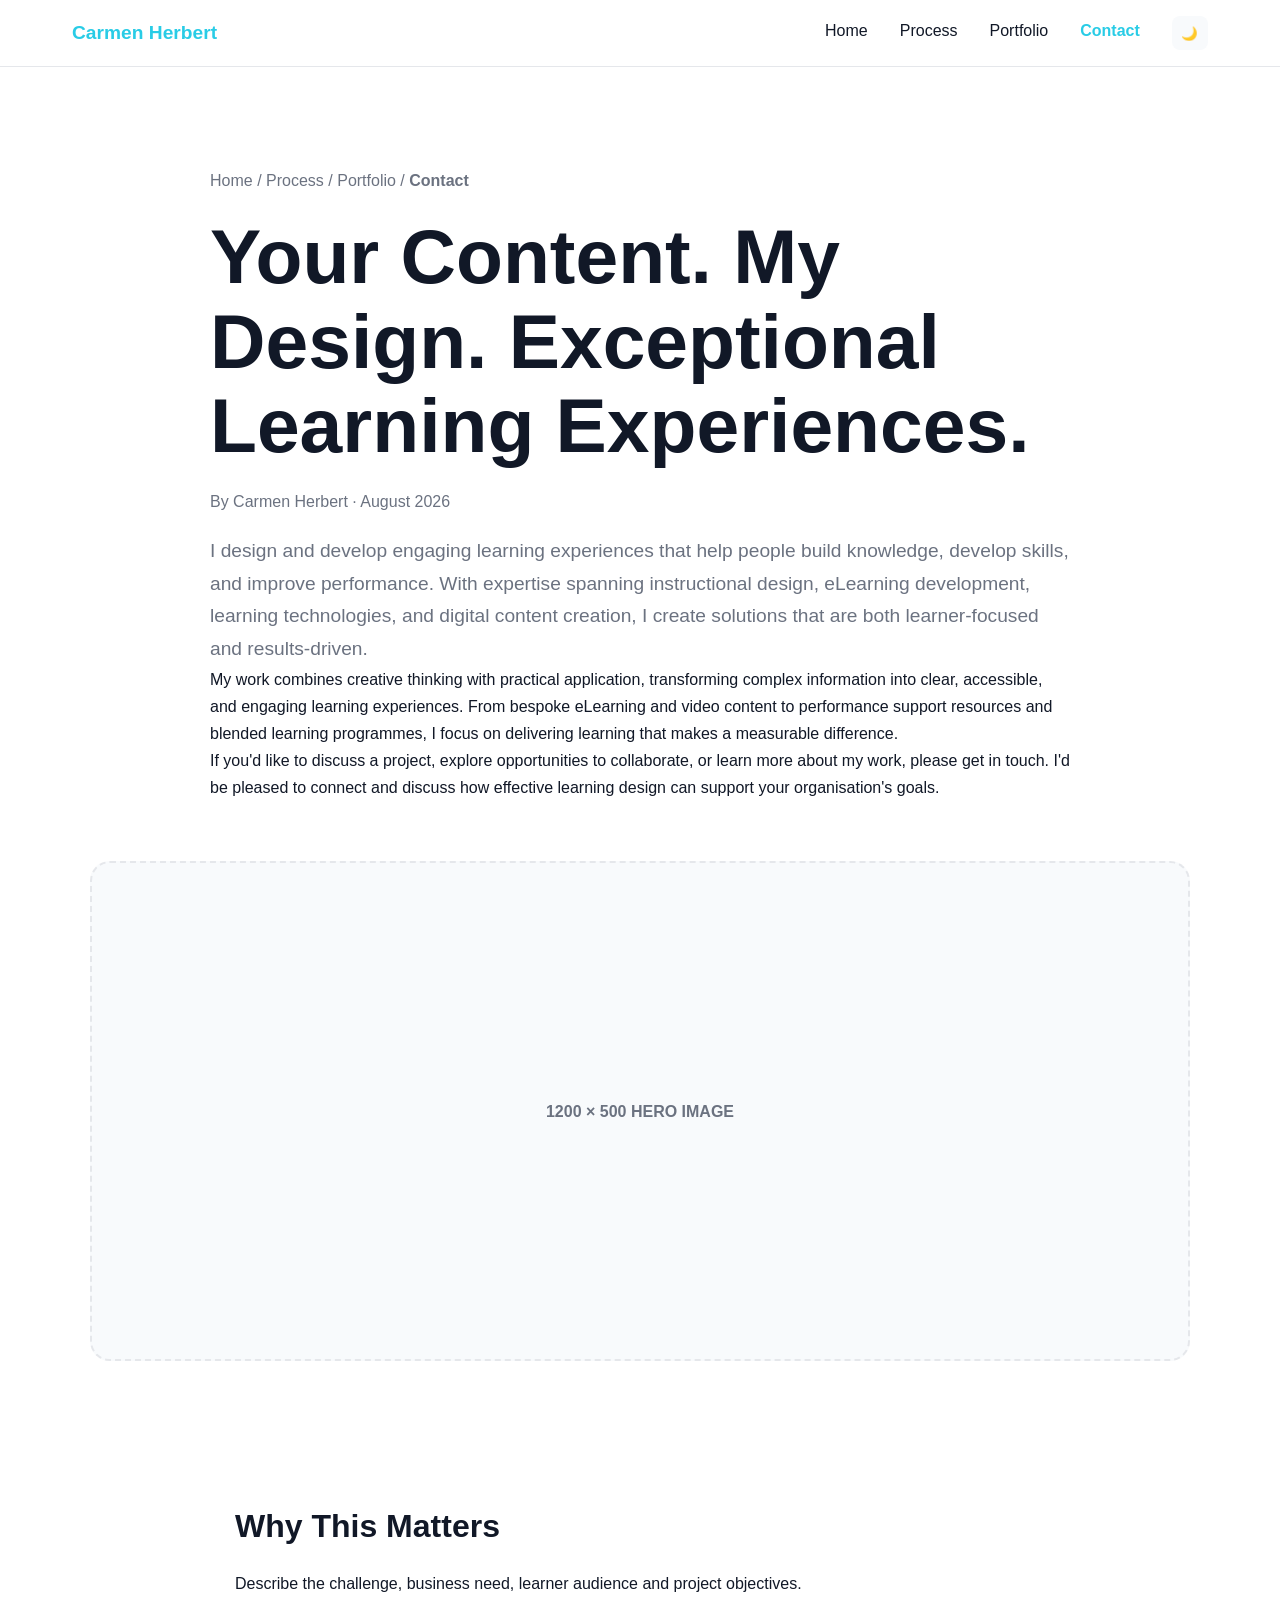
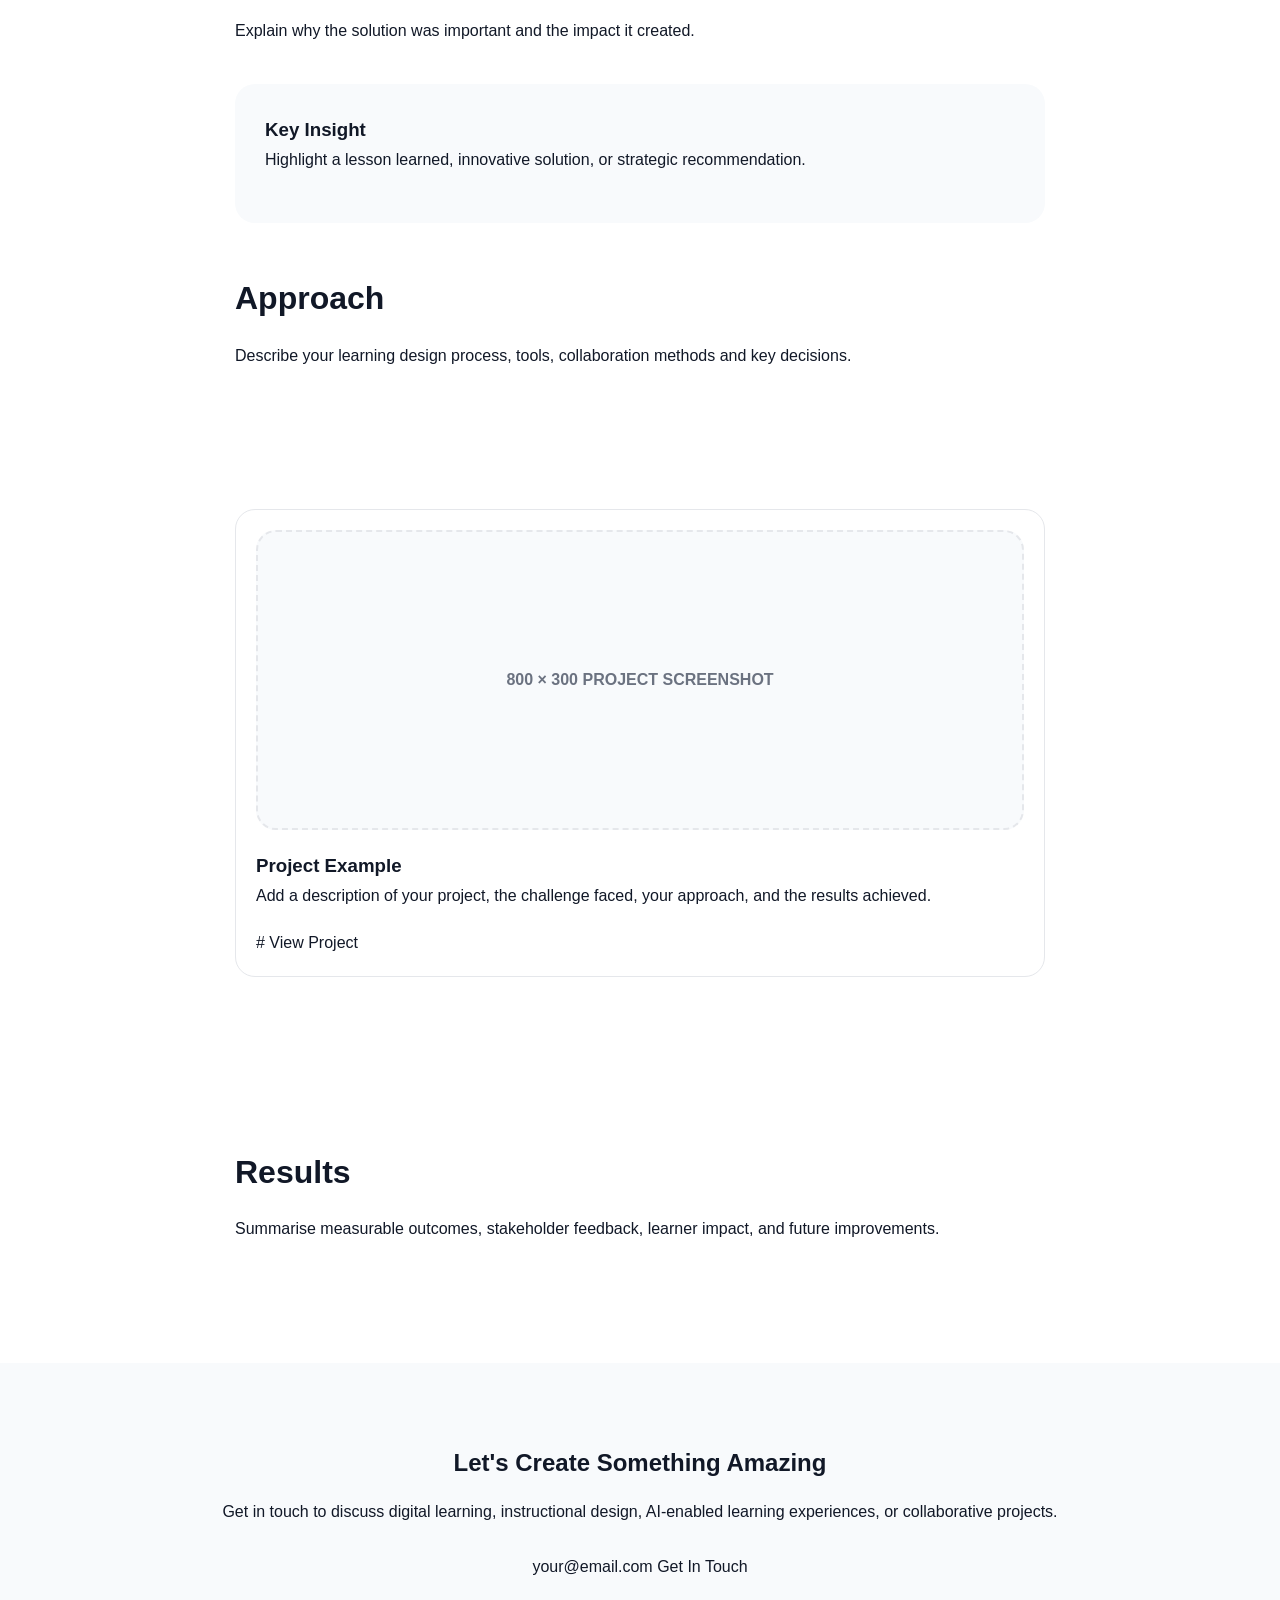
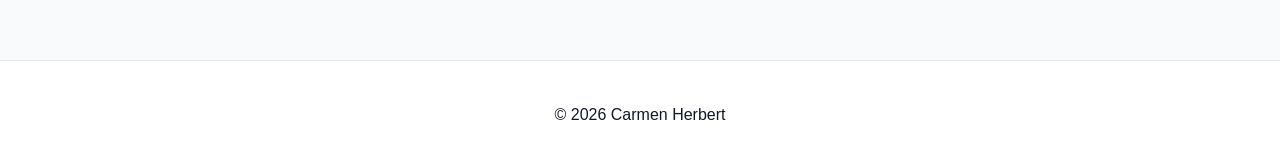
==== commit 701c43d4: "Update Contact.html" ====
--- a/Contact.html
+++ b/Contact.html
@@ -55,7 +55,7 @@
 }
 
 .menu a.active{
-    color:#2563eb;
+    color:#29cce6;
     font-weight:700;
 }
 
